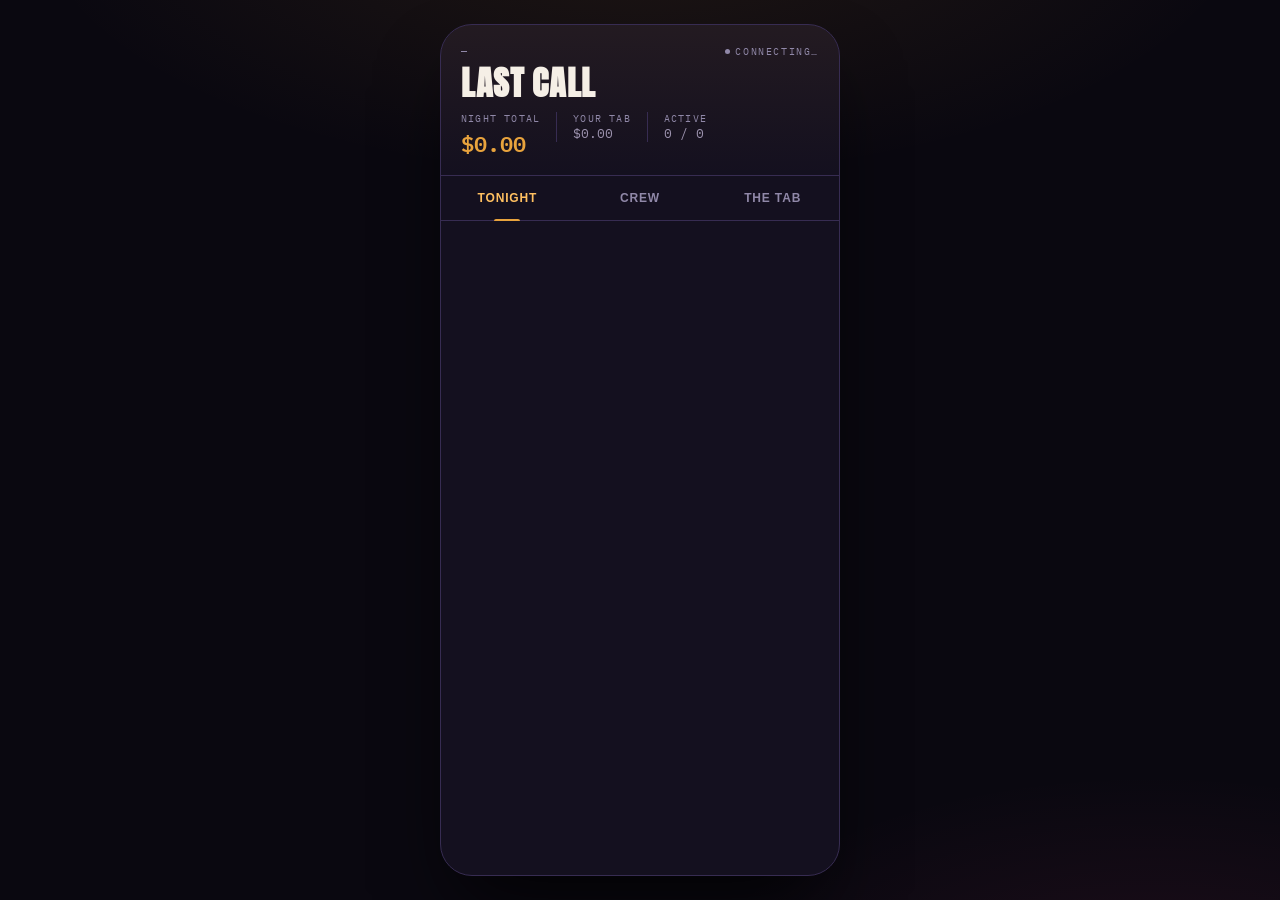
==== index.html @ 2efd569f "Split app into ES modules; add project docs; add compiled single-file build Modularize - Split last" ====
<!DOCTYPE html>
<html lang="en">
<head>
<meta charset="utf-8">
<meta name="viewport" content="width=device-width, initial-scale=1, maximum-scale=1, user-scalable=no">
<title>Last Call</title>
<link rel="preconnect" href="https://fonts.googleapis.com">
<link rel="preconnect" href="https://fonts.gstatic.com" crossorigin>
<link href="https://fonts.googleapis.com/css2?family=Anton&family=Archivo:wght@400;500;600;700&family=IBM+Plex+Mono:wght@400;500;600&family=Playfair+Display:wght@700;900&display=swap" rel="stylesheet">
<link rel="stylesheet" href="styles.css">

</head>
<body>
<div class="phone">
  <header>
    <div class="eyebrow">
      <span id="hdrTitle">—</span>
      <span class="live offline" id="liveTag"><span class="dot"></span>Connecting…</span>
    </div>
    <h1>Last Call</h1>
    <div class="totals">
      <div class="tot-block"><div class="tot-lbl">Night total</div><div class="tot-big" id="hdrTotal">$0.00</div></div>
      <div class="tot-block"><div class="tot-lbl">Your tab</div><div class="tot-sub" id="hdrYou">$0.00</div></div>
      <div class="tot-block"><div class="tot-lbl">Active</div><div class="tot-sub" id="hdrOut">0 / 0</div></div>
    </div>
  </header>

  <nav role="tablist">
    <button role="tab" aria-selected="true" data-tab="tonight">Tonight</button>
    <button role="tab" aria-selected="false" data-tab="crew">Crew</button>
    <button role="tab" aria-selected="false" data-tab="tab">The Tab</button>
  </nav>

  <main>
    <section class="pane on" id="pane-tonight"></section>
    <section class="pane" id="pane-crew"></section>
    <section class="pane" id="pane-tab"></section>
  </main>

  <div class="fab" id="fab" style="display:none">
    <button class="fab-main" id="btnRound">+ Add Round</button>
    <button class="fab-alt" id="btnStop"><span class="ico" aria-hidden="true">📍</span>Add Stop</button>
    <button class="fab-last" id="btnLastCallFab">Last Call</button>
  </div>

  <div class="toast" id="toast"></div>
  <div class="scrim" id="scrim"></div>

  <div class="sheet" id="sheet">
    <div class="sheet-handle">
      <div class="grab"></div>
      <h2 id="shTitle"></h2>
      <p class="hint" id="shHint"></p>
    </div>
    <button class="link" id="toggleKind" style="padding:0;margin-bottom:14px"></button>
    <div class="section-lbl">Paid by</div>
    <div class="who" id="payerRow"></div>
    <div class="amount-display" id="amtDisp"></div>
    <div class="tip-row" id="tipRow">
      <button class="chip on" data-tip="0">No tip</button>
      <button class="chip" data-tip="18">18%</button>
      <button class="chip" data-tip="20">20%</button>
      <button class="chip" data-tip="25">25%</button>
    </div>
    <div class="pad" id="pad"></div>
    <div class="section-lbl">Splitting between</div>
    <div class="who" id="splitRow"></div>
    <div class="auto-note" id="autoNote"></div>
    <div class="who-actions">
      <button class="link" id="selPresent">Who's here</button>
      <button class="link" id="selAll">Everyone</button>
      <button class="link" id="selNone">Clear</button>
      <button class="link" id="tglShares">Uneven shares</button>
    </div>
    <div class="shares" id="sharesPanel" style="display:none"></div>
    <button class="confirm" id="confirmBtn"></button>
    <button class="danger" id="voidBtn" style="display:none">Void this expense</button>
    <button class="cancel" id="cancelBtn">Cancel</button>
  </div>

  <div class="sheet" id="stopSheet" style="padding:20px 20px 24px">
    <div class="sheet-handle">
      <div class="grab"></div>
      <h2>We moved</h2>
      <p class="hint">Name it if you know it — you can rename later. Leave it blank and it'll just be "Stop N".</p>
    </div>
    <input id="stopName" placeholder="e.g. Marlowe's" maxlength="60"
      style="width:100%;background:var(--ink3);border:1px solid var(--line);border-radius:10px;
        padding:12px;color:var(--paper);font-family:'Archivo';font-size:16px;margin-bottom:14px">
    <button class="confirm" id="stopGo">Log the move</button>
    <button class="cancel" id="stopCancel">Cancel</button>
  </div>

  <div class="sheet" id="lastCallSheet" style="padding:20px 20px 22px">
    <div class="sheet-handle">
      <div class="grab"></div>
      <h2>Last Call?</h2>
      <p class="hint">This closes the night and prepares the final tab.</p>
    </div>
    <div class="lc-summary" id="lcSummary"></div>
    <button class="keep-btn" id="lcKeepBtn">Keep Night Open</button>
    <button class="end-btn" id="lcEndBtn">End Night</button>
  </div>

  <div class="overlay" id="overlay">
    <div class="big" id="ovTitle">Connecting</div>
    <div class="sub" id="ovSub">Signing you in…</div>
    <div id="ovBody"></div>
  </div>
</div>

<script type="module" src="js/app.js"></script>
</body>
</html>
---- styles.css ----
:root{
  --ink:#14101F; --ink2:#1D1730; --ink3:#2A2142; --line:#372C52;
  --amber:#E8A33D; --amber-hot:#FFC061; --magenta:#FF4D8D;
  --teal:#3DD9B0; --violet:#8B7BFF; --paper:#F5EFE6;
  /* Text hierarchy — 3 tiers. dim2 was #6E6484 (2.7–3.4:1, fails WCAG AA's
     4.5:1 for normal text at every size it's used). Raised to clear AA
     against every card background in use (ink/ink2/ink3), while staying
     visually distinct from --dim via size/case/tracking, not just lightness. */
  --dim:#9C92AE;   /* secondary — supporting text, instructions: 5.1–6.4:1 */
  --dim2:#9088A8;  /* muted metadata — times, small status: 4.5–5.6:1 (was 2.7–3.4:1) */
  /* Standardized radius scale — was 13 distinct values (2–32px) from
     iterative one-off edits. Existing components keep their exact radius
     where changing it would alter established shape (pills, the receipt's
     clip-path); this scale is for anything genuinely inconsistent. */
  --r-sm:8px; --r-md:12px; --r-lg:16px; --r-full:999px;
  --tap-min:44px; /* minimum height for primary tappable controls */
}
*{box-sizing:border-box;margin:0;padding:0;-webkit-tap-highlight-color:transparent}
html,body{height:100%}
body{background:#0A0810;font-family:'Archivo',system-ui,sans-serif;color:var(--paper);
  display:flex;align-items:center;justify-content:center;padding:24px 12px;
  background-image:radial-gradient(ellipse 80% 50% at 50% -10%, rgba(232,163,61,.10), transparent 60%),
                   radial-gradient(ellipse 60% 40% at 90% 110%, rgba(255,77,141,.08), transparent 60%)}
.phone{width:100%;max-width:400px;height:min(880px,calc(100vh - 48px));height:min(880px,calc(100dvh - 48px));background:var(--ink);
  border:1px solid var(--line);border-radius:32px;overflow:hidden;display:flex;flex-direction:column;
  position:relative;box-shadow:0 40px 80px -20px rgba(0,0,0,.8)}

header{padding:20px 20px 14px;border-bottom:1px solid var(--line);
  background:linear-gradient(180deg, rgba(232,163,61,.07), transparent);flex-shrink:0}
.eyebrow{font-family:'IBM Plex Mono',monospace;font-size:10px;letter-spacing:.16em;
  text-transform:uppercase;color:var(--dim2);display:flex;justify-content:space-between;align-items:center}
.live{color:var(--magenta);display:flex;align-items:center;gap:5px}
.live.closed{color:var(--dim2)}
.live.offline{color:var(--dim2)}
.dot{width:5px;height:5px;border-radius:50%;background:currentColor;animation:pulse 2.4s ease-in-out infinite}
.live.closed .dot{animation:none}
@keyframes pulse{0%,100%{opacity:1}50%{opacity:.5}}
h1{font-family:'Anton',sans-serif;font-size:34px;letter-spacing:.02em;line-height:1;margin:8px 0 12px;text-transform:uppercase}
.totals{display:flex;align-items:baseline}
.tot-block{padding:0 16px}
.tot-block:first-child{padding-left:0}
.tot-block+.tot-block{border-left:1px solid var(--line)}
.tot-big{font-family:'IBM Plex Mono',monospace;font-size:22px;font-weight:600;color:var(--amber);
  white-space:nowrap}
.tot-lbl{font-family:'IBM Plex Mono',monospace;font-size:10px;letter-spacing:.12em;text-transform:uppercase;color:var(--dim2)}
.tot-sub{font-family:'IBM Plex Mono',monospace;font-size:13px;color:var(--dim);white-space:nowrap}

nav{display:flex;border-bottom:1px solid var(--line);flex-shrink:0;background:var(--ink)}
nav button{flex:1;position:relative;background:none;border:none;cursor:pointer;
  min-height:var(--tap-min);padding:0 4px;display:flex;align-items:center;justify-content:center;
  font-size:12px;font-weight:600;letter-spacing:.07em;text-transform:uppercase;
  color:var(--dim2);transition:color .18s}
nav button::after{content:'';position:absolute;left:50%;bottom:-1px;transform:translateX(-50%);
  width:26px;height:2px;border-radius:2px 2px 0 0;background:transparent;transition:background .18s}
nav button[aria-selected="true"]{color:var(--amber-hot)}
nav button[aria-selected="true"]::after{background:var(--amber)}

main{flex:1;overflow-y:auto;overscroll-behavior:contain}
main::-webkit-scrollbar{width:0}
.pane{display:none;padding:18px 20px 120px}
.pane.on{display:block}

.stop{margin-bottom:26px}
.stop-head{display:flex;align-items:center;gap:10px;margin-bottom:12px}
.stop-idx{font-family:'IBM Plex Mono',monospace;font-size:10px;color:var(--ink);background:var(--amber);
  width:20px;height:20px;border-radius:50%;display:grid;place-items:center;font-weight:600;flex-shrink:0}
.stop-name{flex:1;font-family:'Anton',sans-serif;font-size:17px;letter-spacing:.02em;text-transform:uppercase;min-width:0;overflow:hidden;text-overflow:ellipsis;white-space:nowrap}
.stop-time{font-family:'IBM Plex Mono',monospace;font-size:10px;color:var(--dim2);margin-left:auto;white-space:nowrap;flex-shrink:0}

.exp{background:var(--ink2);border:1px solid var(--ink3);border-radius:var(--r-md);padding:12px 13px;
  margin-bottom:8px;display:flex;gap:10px;align-items:center;
  animation:slidein .3s ease both;transition:border-color .15s}
/* Only tappable (and only looks tappable) when there's actually somewhere
   to go — openEdit() itself refuses once the night is closed, so the
   affordance here mirrors that instead of promising an edit that won't
   happen. data-edit is the single source of truth for both. */
.exp[data-edit]{cursor:pointer}
.exp[data-edit]:hover{border-color:var(--line)}
@keyframes slidein{from{opacity:0;transform:translateY(-6px)}to{opacity:1;transform:none}}
.av{width:32px;height:32px;border-radius:50%;display:grid;place-items:center;flex-shrink:0;
  font-family:'IBM Plex Mono',monospace;font-size:10px;font-weight:600;color:var(--ink)}
.exp-mid{flex:1;min-width:0}
.exp-head{display:flex;align-items:center;gap:6px}
.exp-note{font-size:13px;font-weight:700;letter-spacing:.03em;text-transform:uppercase;line-height:1.3}
.exp-flagtag{font-family:'IBM Plex Mono',monospace;font-size:8.5px;font-weight:700;letter-spacing:.07em;
  text-transform:uppercase;color:var(--magenta);border:1px solid rgba(255,77,141,.4);
  border-radius:4px;padding:1px 5px;flex-shrink:0}
/* Tier 2 — who paid + plain-English participant count. "N-way"/"shares"
   jargon moved out of the primary line entirely (see exp-sub for the
   uneven-split qualifier, kept minimal). */
.exp-meta{font-size:12px;color:var(--dim);margin-top:3px;line-height:1.3}
/* Tier 3 — secondary metadata: time, stop, tip. Smallest, dimmest. */
.exp-sub{font-family:'IBM Plex Mono',monospace;font-size:10px;color:var(--dim2);margin-top:2px;
  white-space:nowrap;overflow:hidden;text-overflow:ellipsis}
.exp-amt-col{flex-shrink:0;text-align:right}
.exp-amt{font-family:'IBM Plex Mono',monospace;font-size:19px;font-weight:700;color:var(--paper);
  white-space:nowrap}
.exp-chev{color:var(--dim2);font-size:16px;flex-shrink:0}

.flag{background:none;border:none;cursor:pointer;color:var(--dim2);padding:3px 2px;
  display:flex;flex-direction:column;align-items:center;gap:2px;flex-shrink:0;min-width:30px}
.flag-ico{font-size:13px;line-height:1}
.flag-lbl{font-family:'IBM Plex Mono',monospace;font-size:7.5px;font-weight:600;letter-spacing:.04em;text-transform:uppercase}
.flag:hover,.flag.on{color:var(--magenta)}
.exp.disputed{border-color:rgba(255,77,141,.45);background:rgba(255,77,141,.06)}

.empty-tonight{text-align:center;padding:56px 22px 36px}
.empty-tonight .empty-title{font-family:'Anton',sans-serif;font-size:19px;letter-spacing:.03em;
  text-transform:uppercase;color:var(--paper)}
.empty-tonight .empty-sub{font-size:13px;color:var(--dim);line-height:1.6;margin:9px auto 20px;max-width:230px}
.empty-tonight .empty-cta{border:none;border-radius:var(--r-lg);padding:14px 22px;min-height:var(--tap-min);
  cursor:pointer;background:var(--amber);color:var(--ink);font-family:'Anton',sans-serif;
  font-size:14px;letter-spacing:.05em;text-transform:uppercase}

.tapline{display:flex;align-items:center;gap:8px;padding:7px 0 15px;
  font-family:'IBM Plex Mono',monospace;font-size:10px;color:var(--dim2)}
.tapline .bar{flex:1;height:1px;background:var(--line)}
.tapline.out{color:var(--magenta)} .tapline.in{color:var(--teal)}

.lastcall{width:100%;margin-top:8px;border:none;border-radius:14px;padding:13px;cursor:pointer;
  background:linear-gradient(135deg,var(--magenta),#D6336C);color:#fff;font-family:'Anton',sans-serif;
  font-size:15px;letter-spacing:.07em;text-transform:uppercase;
  box-shadow:0 8px 22px -8px rgba(255,77,141,.5);transition:transform .12s}
.lastcall:active{transform:scale(.98)}
.lastcall:disabled{background:var(--ink3);color:var(--dim2);box-shadow:none;cursor:not-allowed}
.lastcall small{display:block;font-family:'IBM Plex Mono',monospace;font-size:9.5px;
  letter-spacing:.1em;opacity:.85;margin-top:5px;font-weight:400}

.prow{padding:14px 0;border-bottom:1px solid var(--ink3)}
.prow:last-child{border:none}
.ptop{display:flex;align-items:center;gap:12px}
.pname{flex:1;font-size:14px;font-weight:600}
.ptag{font-size:10px;font-weight:600;letter-spacing:.04em;text-transform:uppercase;
  border-radius:var(--r-sm);padding:2px 6px;margin-left:6px}
.tag-dry{color:var(--teal);border:1px solid rgba(61,217,176,.4)}
.tag-gone{color:var(--magenta);border:1px solid rgba(255,77,141,.4)}
.tag-host{color:var(--amber);border:1px solid rgba(232,163,61,.4)}
.pspend{font-family:'IBM Plex Mono',monospace;font-size:14px;font-weight:600;text-align:right}
.pnet{font-family:'IBM Plex Mono',monospace;font-size:10px;text-align:right;margin-top:2px}
.pos{color:var(--teal)}.neg{color:var(--magenta)}
.track{height:6px;background:var(--ink3);border-radius:3px;margin:11px 0 8px;position:relative;overflow:hidden}
.track .span{position:absolute;top:0;bottom:0;border-radius:3px;opacity:.85}
.pmeta{display:flex;justify-content:space-between;font-family:'IBM Plex Mono',monospace;font-size:9.5px;color:var(--dim2)}
.pbtns{display:flex;gap:6px;margin-top:9px}
.mini-btn{background:none;border:1px solid var(--line);color:var(--dim2);border-radius:var(--r-sm);
  font-size:11px;font-weight:600;letter-spacing:.02em;padding:7px 10px;
  cursor:pointer;transition:.15s;text-transform:uppercase}
.mini-btn.on{border-color:var(--teal);color:var(--teal);background:rgba(61,217,176,.1)}
.mini-btn.warn.on{border-color:var(--magenta);color:var(--magenta);background:rgba(255,77,141,.1)}

.section-lbl{font-family:'IBM Plex Mono',monospace;font-size:10px;letter-spacing:.16em;
  text-transform:uppercase;color:var(--dim2);margin:6px 0 6px}
.note-box{background:var(--ink2);border:1px solid var(--ink3);border-radius:var(--r-md);padding:13px;
  font-size:11.5px;line-height:1.55;color:var(--dim);margin-bottom:16px}
.code-chip{font-family:'IBM Plex Mono',monospace;background:var(--ink3);border:1px solid var(--line);
  border-radius:6px;padding:3px 8px;color:var(--amber-hot);letter-spacing:.14em;font-size:12px}

.receipt{background:var(--paper);color:#1A1520;font-family:'IBM Plex Mono',monospace;font-size:11.5px;
  line-height:1.65;padding:22px 20px 26px;position:relative;filter:drop-shadow(0 14px 26px rgba(0,0,0,.5));
  animation:print .7s cubic-bezier(.2,.8,.2,1) both;
  clip-path:polygon(0 8px,4% 0,8% 8px,12% 0,16% 8px,20% 0,24% 8px,28% 0,32% 8px,36% 0,40% 8px,44% 0,48% 8px,52% 0,56% 8px,60% 0,64% 8px,68% 0,72% 8px,76% 0,80% 8px,84% 0,88% 8px,92% 0,96% 8px,100% 0,100% calc(100% - 8px),96% 100%,92% calc(100% - 8px),88% 100%,84% calc(100% - 8px),80% 100%,76% calc(100% - 8px),72% 100%,68% calc(100% - 8px),64% 100%,60% calc(100% - 8px),56% 100%,52% calc(100% - 8px),48% 100%,44% calc(100% - 8px),40% 100%,36% calc(100% - 8px),32% 100%,28% calc(100% - 8px),24% 100%,20% calc(100% - 8px),16% 100%,12% calc(100% - 8px),8% 100%,4% calc(100% - 8px),0 100%)}
@keyframes print{from{opacity:0;transform:translateY(-24px) scaleY(.9);transform-origin:top}to{opacity:1;transform:none}}
.r-center{text-align:center}
.r-title{font-family:'Anton',sans-serif;font-size:22px;letter-spacing:.06em;margin:4px 0 2px}
.r-rule{border-top:1px dashed #1A1520;opacity:.45;margin:10px 0}
.r-line{display:flex;justify-content:space-between;gap:10px}
.r-muted{opacity:.6}
.r-pay{display:flex;justify-content:space-between;gap:8px;padding:7px 0;
  border-bottom:1px dotted rgba(26,21,32,.3);animation:stamp .4s ease both}
@keyframes stamp{from{opacity:0;transform:translateX(-8px)}to{opacity:1;transform:none}}
.r-big{font-family:'Anton',sans-serif;font-size:15px;letter-spacing:.03em}
.r-stat{display:flex;justify-content:space-between;font-size:10.5px;opacity:.75}
.r-dust{font-size:10.5px;opacity:.7;font-style:italic;padding:6px 0 2px}
.venmo{width:100%;margin-top:9px;background:#1A1520;color:var(--paper);border:none;
  border-radius:var(--r-sm);padding:9px;min-height:var(--tap-min);display:flex;align-items:center;justify-content:center;
  cursor:pointer;font-size:13px;font-weight:600;letter-spacing:.02em;text-align:center;text-decoration:none}
.settled{opacity:.4}
.preview-tag{background:rgba(232,163,61,.14);border:1px solid rgba(232,163,61,.45);color:var(--amber-hot);
  border-radius:var(--r-sm);padding:9px 11px;margin-bottom:14px;
  font-size:12px;font-weight:600;line-height:1.5}

.fab{position:absolute;left:16px;right:16px;bottom:calc(16px + env(safe-area-inset-bottom));
  z-index:20;display:flex;gap:8px;align-items:stretch}
.fab button{border:none;cursor:pointer;border-radius:var(--r-lg);min-height:56px;padding:6px 8px;
  display:flex;align-items:center;justify-content:center;gap:6px;
  font-family:'Anton',sans-serif;letter-spacing:.04em;text-transform:uppercase;line-height:1.15;
  transition:transform .12s,opacity .12s}
.fab button:active{transform:scale(.97)}
.fab button:disabled{cursor:not-allowed}
/* Primary — largest, easiest reach, most visual weight */
.fab-main{flex:1.6;font-size:15px;background:var(--amber);color:var(--ink);
  box-shadow:0 8px 24px -6px rgba(232,163,61,.5)}
/* Secondary — labeled, not icon-only; quieter neutral fill */
.fab-alt{flex:1;font-size:12px;background:var(--ink2);color:var(--paper);border:1px solid var(--line)}
.fab-alt .ico{font-size:14px;line-height:1}
/* Destructive/final — distinct (magenta = the app's existing warning color)
   but outlined rather than solid-filled, so it reads as deliberate and
   final without out-competing the solid-fill primary action for attention. */
.fab-last{flex:1;font-size:12px;background:transparent;color:var(--magenta);
  border:1.5px solid var(--magenta)}
.fab-last:disabled{border-color:var(--ink3);color:var(--dim2)}

.scrim{position:absolute;inset:0;background:rgba(6,4,12,.75);backdrop-filter:blur(3px);z-index:30;display:none}
.scrim.on{display:block;animation:fade .2s both}
@keyframes fade{from{opacity:0}to{opacity:1}}
.sheet{position:absolute;left:0;right:0;bottom:0;z-index:40;background:var(--ink2);
  border-top:1px solid var(--line);border-radius:22px 22px 0 0;padding:18px 20px 22px;
  transform:translateY(102%);transition:transform .3s cubic-bezier(.2,.8,.2,1);max-height:90%;overflow-y:auto}
.sheet.on{transform:none}
.grab{width:36px;height:4px;background:var(--line);border-radius:2px;margin:0 auto 16px}
.sheet-handle{touch-action:none;margin:-4px -4px 4px;padding:4px 4px 10px;cursor:grab}
.sheet h2{font-family:'Anton',sans-serif;font-size:18px;letter-spacing:.03em;text-transform:uppercase;margin-bottom:3px}
.sheet .hint{font-size:11px;color:var(--dim2);margin-bottom:16px;line-height:1.5}

.amount-display{font-family:'IBM Plex Mono',monospace;font-size:36px;font-weight:600;
  text-align:center;color:var(--amber);padding:6px 0 4px}
.tip-row{display:flex;gap:6px;justify-content:center;margin-bottom:14px;flex-wrap:wrap}
.chip{background:var(--ink3);border:1px solid transparent;color:var(--dim);cursor:pointer;
  border-radius:var(--r-full);padding:8px 13px;font-size:12px;font-weight:600;transition:.15s}
.chip.on{background:rgba(232,163,61,.16);border-color:var(--amber);color:var(--amber-hot)}
.pad{display:grid;grid-template-columns:repeat(3,1fr);gap:8px;margin-bottom:16px}
.pad button{background:var(--ink3);border:none;color:var(--paper);border-radius:var(--r-md);padding:16px 0;
  font-family:'IBM Plex Mono',monospace;font-size:23px;cursor:pointer}
.pad button:active{background:var(--line)}

.who{display:flex;flex-wrap:wrap;gap:7px;margin-bottom:6px}
.who button{border:1px solid var(--line);background:var(--ink3);color:var(--dim2);cursor:pointer;
  border-radius:20px;padding:7px 12px 7px 8px;display:flex;align-items:center;gap:7px;
  font-size:12px;font-weight:600;transition:.15s}
.who button.on{background:rgba(245,239,230,.09);color:var(--paper)}
.who button.away{opacity:.35;border-style:dashed}
.who .mini{width:20px;height:20px;border-radius:50%;display:grid;place-items:center;
  font-family:'IBM Plex Mono',monospace;font-size:8px;font-weight:600;color:var(--ink);opacity:.35}
.who button.on .mini{opacity:1}
.who-actions{display:flex;gap:10px;margin-bottom:8px;flex-wrap:wrap}
.link{background:none;border:none;color:var(--amber);cursor:pointer;
  font-size:13px;font-weight:600;letter-spacing:.01em;padding:4px 0}
.auto-note{font-size:12px;color:var(--dim2);line-height:1.5;margin-bottom:14px}

.shares{background:var(--ink);border:1px solid var(--ink3);border-radius:var(--r-md);padding:13px;margin-bottom:14px}
.shrow{display:flex;align-items:center;gap:10px;padding:6px 0}
.shrow .nm{flex:1;font-size:12px;font-weight:600}
.stepper{display:flex;align-items:center;gap:8px}
.stepper button{width:26px;height:26px;border-radius:7px;border:1px solid var(--line);background:var(--ink3);
  color:var(--paper);cursor:pointer;font-size:14px;line-height:1}
.stepper span{font-family:'IBM Plex Mono',monospace;font-size:12px;width:30px;text-align:center;color:var(--amber)}
.shrow .amt{font-family:'IBM Plex Mono',monospace;font-size:11px;color:var(--dim2);width:52px;text-align:right}

.confirm{width:100%;border:none;border-radius:var(--r-lg);padding:16px;min-height:var(--tap-min);cursor:pointer;background:var(--amber);
  color:var(--ink);font-family:'Anton',sans-serif;font-size:16px;letter-spacing:.06em;text-transform:uppercase}
.confirm:disabled{background:var(--ink3);color:var(--dim2);cursor:not-allowed}
.danger{width:100%;background:none;border:1px solid rgba(255,77,141,.4);color:var(--magenta);
  border-radius:var(--r-md);padding:12px;min-height:var(--tap-min);cursor:pointer;margin-top:9px;
  font-size:13px;font-weight:600}
.cancel{width:100%;background:none;border:none;color:var(--dim2);cursor:pointer;padding:12px;min-height:var(--tap-min);
  font-size:13px;font-weight:600}

/* Last Call confirmation sheet */
.lc-summary{background:var(--ink);border:1px solid var(--ink3);border-radius:var(--r-md);
  padding:4px 14px;margin-bottom:16px}
.lc-row{display:flex;justify-content:space-between;gap:10px;padding:10px 0;font-size:12.5px;
  color:var(--dim);border-bottom:1px solid var(--ink3)}
.lc-row:last-child{border-bottom:none}
.lc-row b{color:var(--paper);font-family:'IBM Plex Mono',monospace;font-weight:600;font-size:13px}
.keep-btn{width:100%;background:none;border:1px solid var(--line);color:var(--paper);
  border-radius:var(--r-lg);padding:14px;min-height:var(--tap-min);cursor:pointer;
  font-family:'Anton',sans-serif;font-size:14px;letter-spacing:.05em;text-transform:uppercase}
.end-btn{width:100%;border:none;border-radius:var(--r-lg);padding:15px;min-height:var(--tap-min);
  cursor:pointer;margin-top:9px;background:linear-gradient(135deg,var(--magenta),#D6336C);color:#fff;
  font-family:'Anton',sans-serif;font-size:14px;letter-spacing:.05em;text-transform:uppercase;
  box-shadow:0 8px 22px -8px rgba(255,77,141,.45)}

.toast{position:absolute;left:20px;right:20px;bottom:calc(96px + env(safe-area-inset-bottom));z-index:70;background:var(--teal);color:var(--ink);
  border-radius:11px;padding:11px 14px;font-size:12px;font-weight:600;opacity:0;transform:translateY(10px);
  display:flex;align-items:center;justify-content:space-between;gap:12px;
  transition:.25s;pointer-events:none}
.toast.on{opacity:1;transform:none}
.toast.err{background:var(--magenta);color:#fff}
.toast.actionable{pointer-events:auto}
.toast-action{background:rgba(0,0,0,.16);border:none;color:inherit;border-radius:7px;
  padding:6px 10px;min-height:32px;font-size:11px;font-weight:700;letter-spacing:.03em;
  text-transform:uppercase;cursor:pointer;flex-shrink:0}

.overlay{position:absolute;inset:0;z-index:60;background:var(--ink);display:none;
  flex-direction:column;align-items:center;justify-content:center;gap:10px;padding:24px;text-align:center;
  overflow-y:auto} /* was clipped by .phone's overflow:hidden once content+keyboard exceeded the viewport */
.overlay.on{display:flex;animation:fade .25s both}
.overlay .big{font-family:'Anton',sans-serif;font-size:26px;letter-spacing:.06em;text-transform:uppercase;color:var(--amber)}
.overlay .sub{font-size:14px;line-height:1.55;color:var(--dim);max-width:280px}
.overlay code{background:var(--ink2);border:1px solid var(--line);border-radius:6px;padding:2px 6px;
  color:var(--amber-hot);font-size:10.5px}
.field-label{width:100%;max-width:260px;text-align:left;font-size:12px;font-weight:600;color:var(--dim);
  margin:8px 0 -6px 2px}
.overlay input{width:100%;max-width:260px;background:var(--ink2);border:1px solid var(--line);
  border-radius:var(--r-md);padding:13px;color:var(--paper);min-height:var(--tap-min);
  font-size:16px;transition:border-color .15s}
.overlay input.code-field{font-family:'IBM Plex Mono',monospace;text-align:center;letter-spacing:.3em;font-weight:600}
.overlay input::placeholder{color:var(--dim2)}
.overlay input:focus{outline:none;border-color:var(--amber)}
.overlay input.input-error{border-color:var(--magenta)}
.field-error{width:100%;max-width:260px;text-align:left;font-size:12px;color:var(--magenta);margin:-4px 0 0 2px}
.overlay button{background:var(--amber);color:var(--ink);border:none;border-radius:var(--r-md);
  width:100%;max-width:260px;padding:14px 26px;min-height:var(--tap-min);
  cursor:pointer;font-family:'Anton',sans-serif;font-size:15px;letter-spacing:.06em;text-transform:uppercase;
  transition:opacity .15s}
.overlay button.secondary{background:none;border:1px solid var(--line);color:var(--paper)}
.overlay button.copied{background:var(--teal);color:var(--ink)}
.overlay button:disabled{opacity:.55;cursor:not-allowed}
.overlay .divider{width:100%;max-width:260px;display:flex;align-items:center;gap:10px;margin:2px 0;
  font-size:11px;color:var(--dim2);letter-spacing:.04em}
.overlay .divider .bar{flex:1;height:1px;background:var(--line)}
.code-display{font-family:'IBM Plex Mono',monospace;font-size:26px;font-weight:600;letter-spacing:.12em;
  background:var(--ink3);border:1px solid var(--line);border-radius:var(--r-md);padding:14px 22px;color:var(--amber-hot)}

/* Brand block — logo mark + wordmark + tagline. Lives only on the
   join/start landing overlay (the one true "hero" moment); every other
   screen keeps the plain Anton .big title so the mark doesn't get diluted
   by repetition. Explicit text-transform:none on .brand-tag because it
   sits inside .overlay .big, which sets uppercase for the plain-title case. */
.brand{display:flex;align-items:center;gap:14px;margin-bottom:2px}
.lc-mark{width:50px;height:50px;flex-shrink:0}
.brand-word{font-family:'Playfair Display',serif;font-weight:900;font-size:28px;
  letter-spacing:.01em;color:var(--paper);line-height:1;text-transform:uppercase}
.brand-tag{font-family:'Archivo',sans-serif;font-size:12px;font-weight:500;color:var(--dim);
  text-transform:none;letter-spacing:.01em;margin-top:5px}

.qr-wrap{background:var(--paper);border-radius:var(--r-md);padding:12px;
  display:inline-flex;align-self:center}
.qr-wrap canvas{display:block;width:150px;height:150px}

@media (prefers-reduced-motion:reduce){*{animation:none !important;transition:none !important}}
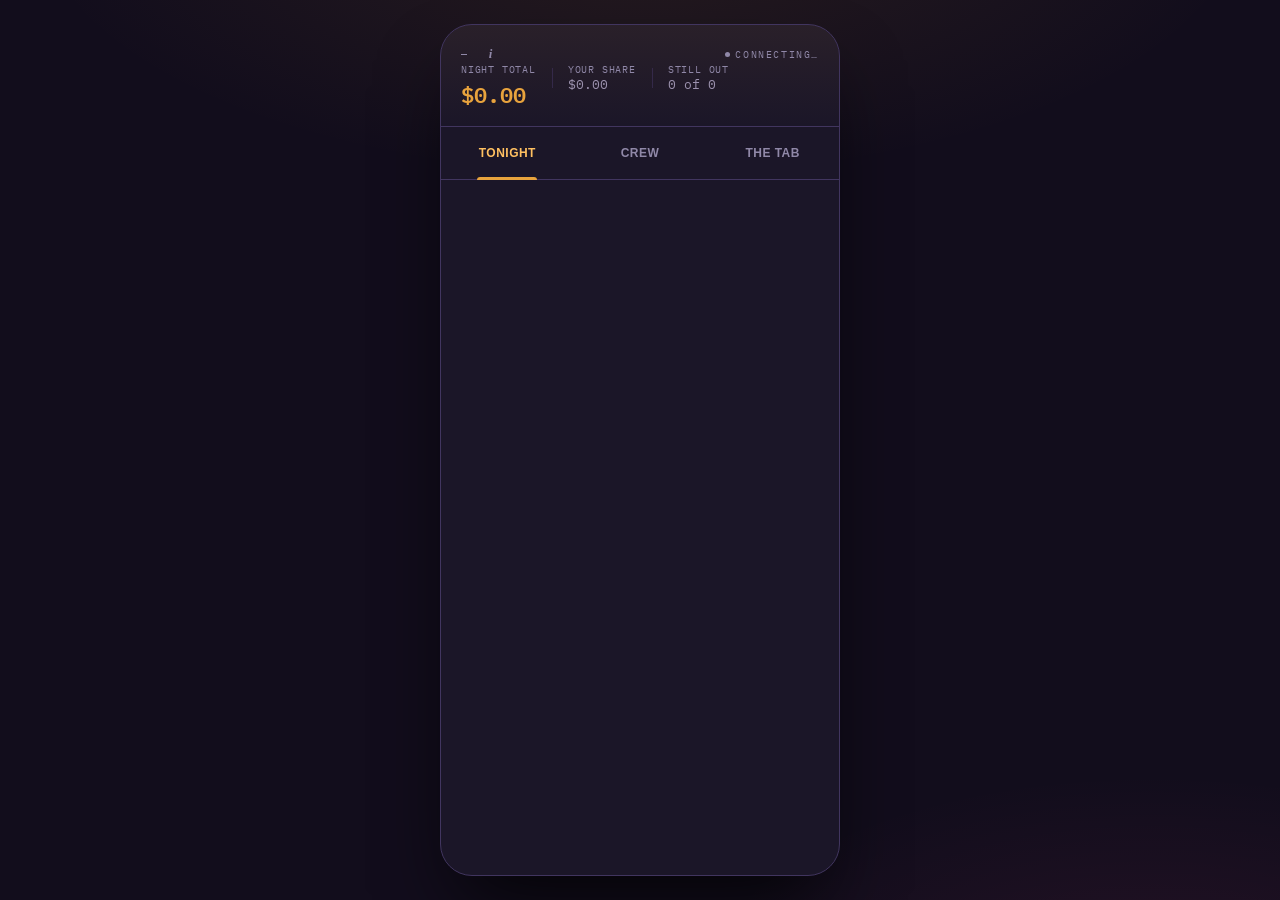
==== commit 50175e9a: "Mobile QA pass, real branding, header redesign, receipts, and stop naming This covers everything sin" ====
--- a/index.html
+++ b/index.html
@@ -2,7 +2,15 @@
 <html lang="en">
 <head>
 <meta charset="utf-8">
-<meta name="viewport" content="width=device-width, initial-scale=1, maximum-scale=1, user-scalable=no">
+<meta name="viewport" content="width=device-width, initial-scale=1">
+<meta name="theme-color" content="#120D1C">
+<meta name="apple-mobile-web-app-capable" content="yes">
+<meta name="apple-mobile-web-app-status-bar-style" content="black-translucent">
+<link rel="manifest" href="manifest.json">
+<link rel="icon" type="image/svg+xml" href="icons/icon.svg">
+<link rel="icon" type="image/png" sizes="32x32" href="icons/icon-32.png">
+<link rel="icon" type="image/png" sizes="16x16" href="icons/icon-16.png">
+<link rel="apple-touch-icon" sizes="180x180" href="icons/icon-180.png">
 <title>Last Call</title>
 <link rel="preconnect" href="https://fonts.googleapis.com">
 <link rel="preconnect" href="https://fonts.gstatic.com" crossorigin>
@@ -14,27 +22,37 @@
 <div class="phone">
   <header>
     <div class="eyebrow">
-      <span id="hdrTitle">—</span>
+      <span class="eyebrow-left">
+        <span id="hdrTitle">—</span>
+        <button class="info-btn" id="btnInfo" aria-label="How this app works" title="How this app works">i</button>
+      </span>
       <span class="live offline" id="liveTag"><span class="dot"></span>Connecting…</span>
     </div>
-    <h1>Last Call</h1>
+    <div id="hdrBrand"></div>
+    <div class="hdr-context" id="hdrContext" style="display:none"></div>
     <div class="totals">
       <div class="tot-block"><div class="tot-lbl">Night total</div><div class="tot-big" id="hdrTotal">$0.00</div></div>
-      <div class="tot-block"><div class="tot-lbl">Your tab</div><div class="tot-sub" id="hdrYou">$0.00</div></div>
-      <div class="tot-block"><div class="tot-lbl">Active</div><div class="tot-sub" id="hdrOut">0 / 0</div></div>
+      <div class="tot-block"><div class="tot-lbl">Your share</div><div class="tot-sub" id="hdrYou">$0.00</div></div>
+      <div class="tot-block"><div class="tot-lbl">Still out</div><div class="tot-sub" id="hdrOut">0 of 0</div></div>
     </div>
   </header>
 
   <nav role="tablist">
-    <button role="tab" aria-selected="true" data-tab="tonight">Tonight</button>
-    <button role="tab" aria-selected="false" data-tab="crew">Crew</button>
-    <button role="tab" aria-selected="false" data-tab="tab">The Tab</button>
+    <button role="tab" id="tab-tonight" aria-selected="true" aria-controls="pane-tonight" data-tab="tonight">Tonight</button>
+    <button role="tab" id="tab-crew" aria-selected="false" aria-controls="pane-crew" data-tab="crew">Crew</button>
+    <button role="tab" id="tab-tab" aria-selected="false" aria-controls="pane-tab" data-tab="tab">The Tab</button>
   </nav>
 
   <main>
-    <section class="pane on" id="pane-tonight"></section>
-    <section class="pane" id="pane-crew"></section>
-    <section class="pane" id="pane-tab"></section>
+    <div class="hdr-compact" id="hdrCompact" aria-hidden="true">
+      <span class="hdr-compact-mark" id="hdrCompactMark"></span>
+      <span class="hdr-compact-word">Last Call</span>
+      <span class="hdr-compact-total" id="hdrCompactTotal">$0.00</span>
+      <span class="hdr-compact-live" id="hdrCompactLive"><span class="dot"></span>Live</span>
+    </div>
+    <section class="pane on" id="pane-tonight" role="tabpanel" aria-labelledby="tab-tonight"></section>
+    <section class="pane" id="pane-crew" role="tabpanel" aria-labelledby="tab-crew"></section>
+    <section class="pane" id="pane-tab" role="tabpanel" aria-labelledby="tab-tab"></section>
   </main>
 
   <div class="fab" id="fab" style="display:none">
@@ -43,7 +61,7 @@
     <button class="fab-last" id="btnLastCallFab">Last Call</button>
   </div>
 
-  <div class="toast" id="toast"></div>
+  <div class="toast" id="toast" role="status" aria-live="polite" aria-atomic="true"></div>
   <div class="scrim" id="scrim"></div>
 
   <div class="sheet" id="sheet">
@@ -55,14 +73,21 @@
     <button class="link" id="toggleKind" style="padding:0;margin-bottom:14px"></button>
     <div class="section-lbl">Paid by</div>
     <div class="who" id="payerRow"></div>
-    <div class="amount-display" id="amtDisp"></div>
-    <div class="tip-row" id="tipRow">
+    <div class="amount-display" id="amtDisp" aria-live="polite"></div>
+    <button class="link tip-toggle" id="tipToggle" style="padding:0"></button>
+    <div class="tip-row" id="tipRow" style="display:none">
       <button class="chip on" data-tip="0">No tip</button>
       <button class="chip" data-tip="18">18%</button>
       <button class="chip" data-tip="20">20%</button>
       <button class="chip" data-tip="25">25%</button>
     </div>
     <div class="pad" id="pad"></div>
+    <label class="field-label" for="expDesc" style="max-width:none;margin:0 0 6px">Note (optional)</label>
+    <input id="expDesc" class="desc-field" placeholder="e.g. Margaritas at Marlowe's" maxlength="80">
+    <input type="file" id="receiptFile" accept="image/*" capture="environment" style="display:none">
+    <button class="receipt-attach-btn" id="receiptAttachBtn" type="button">
+      <span class="ico" aria-hidden="true">📷</span><span id="receiptAttachLabel">Attach Receipt</span>
+    </button>
     <div class="section-lbl">Splitting between</div>
     <div class="who" id="splitRow"></div>
     <div class="auto-note" id="autoNote"></div>
@@ -84,7 +109,7 @@
       <h2>We moved</h2>
       <p class="hint">Name it if you know it — you can rename later. Leave it blank and it'll just be "Stop N".</p>
     </div>
-    <input id="stopName" placeholder="e.g. Marlowe's" maxlength="60"
+    <input id="stopName" aria-label="Stop name" placeholder="e.g. Marlowe's" maxlength="60"
       style="width:100%;background:var(--ink3);border:1px solid var(--line);border-radius:10px;
         padding:12px;color:var(--paper);font-family:'Archivo';font-size:16px;margin-bottom:14px">
     <button class="confirm" id="stopGo">Log the move</button>
--- a/styles.css
+++ b/styles.css
@@ -1,5 +1,5 @@
 :root{
-  --ink:#14101F; --ink2:#1D1730; --ink3:#2A2142; --line:#372C52;
+  --ink:#1B1628; --ink2:#241D38; --ink3:#2A2142; --line:#41355F;
   --amber:#E8A33D; --amber-hot:#FFC061; --magenta:#FF4D8D;
   --teal:#3DD9B0; --violet:#8B7BFF; --paper:#F5EFE6;
   /* Text hierarchy — 3 tiers. dim2 was #6E6484 (2.7–3.4:1, fails WCAG AA's
@@ -15,9 +15,9 @@
   --r-sm:8px; --r-md:12px; --r-lg:16px; --r-full:999px;
   --tap-min:44px; /* minimum height for primary tappable controls */
 }
-*{box-sizing:border-box;margin:0;padding:0;-webkit-tap-highlight-color:transparent}
+*{box-sizing:border-box;margin:0;padding:0;-webkit-tap-highlight-color:transparent;touch-action:manipulation}
 html,body{height:100%}
-body{background:#0A0810;font-family:'Archivo',system-ui,sans-serif;color:var(--paper);
+body{background:#120D1C;font-family:'Archivo',system-ui,sans-serif;color:var(--paper);
   display:flex;align-items:center;justify-content:center;padding:24px 12px;
   background-image:radial-gradient(ellipse 80% 50% at 50% -10%, rgba(232,163,61,.10), transparent 60%),
                    radial-gradient(ellipse 60% 40% at 90% 110%, rgba(255,77,141,.08), transparent 60%)}
@@ -25,37 +25,101 @@
   border:1px solid var(--line);border-radius:32px;overflow:hidden;display:flex;flex-direction:column;
   position:relative;box-shadow:0 40px 80px -20px rgba(0,0,0,.8)}
 
+/* On an actual phone, the floating rounded card was wasting real screen
+   space — dark padding and a visible border around the edges that a real
+   installed app (or even just Safari) doesn't need. The card mockup now
+   only shows on wider viewports (desktop preview); real phone widths get
+   the full screen. safe-area-inset-top is handled here specifically
+   because the card treatment never touched the real screen edge before,
+   so it never needed to account for a notch/Dynamic Island — going
+   edge-to-edge means the header now can. */
+@media (max-width:480px){
+  body{padding:0}
+  .phone{max-width:100%;height:100dvh;border-radius:0;border:none;box-shadow:none}
+  header{padding-top:calc(20px + env(safe-area-inset-top))}
+}
+
 header{padding:20px 20px 14px;border-bottom:1px solid var(--line);
   background:linear-gradient(180deg, rgba(232,163,61,.07), transparent);flex-shrink:0}
 .eyebrow{font-family:'IBM Plex Mono',monospace;font-size:10px;letter-spacing:.16em;
   text-transform:uppercase;color:var(--dim2);display:flex;justify-content:space-between;align-items:center}
-.live{color:var(--magenta);display:flex;align-items:center;gap:5px}
+.eyebrow-left{display:flex;align-items:center;gap:8px;min-width:0}
+.eyebrow-left #hdrTitle{overflow:hidden;text-overflow:ellipsis;white-space:nowrap}
+.info-btn{flex-shrink:0;width:44px;height:44px;margin:-13px -13px -13px -8px;padding:0;
+  border-radius:50%;border:none;background:none;color:var(--dim2);
+  font-family:'Georgia',serif;font-style:italic;font-size:13px;font-weight:700;
+  cursor:pointer;display:flex;align-items:center;justify-content:center;
+  text-transform:none;letter-spacing:0;transition:color .15s}
+.info-btn:hover{color:var(--amber-hot)}
+.info-btn:focus-visible{outline:2px solid var(--amber-hot);outline-offset:1px}
+.info-btn:active{color:var(--amber)}
+.live{color:var(--magenta);display:flex;align-items:center;gap:5px;flex-shrink:0}
 .live.closed{color:var(--dim2)}
 .live.offline{color:var(--dim2)}
 .dot{width:5px;height:5px;border-radius:50%;background:currentColor;animation:pulse 2.4s ease-in-out infinite}
 .live.closed .dot{animation:none}
 @keyframes pulse{0%,100%{opacity:1}50%{opacity:.5}}
-h1{font-family:'Anton',sans-serif;font-size:34px;letter-spacing:.02em;line-height:1;margin:8px 0 12px;text-transform:uppercase}
+/* Persistent header brand — real logo mark + wordmark, no tagline (that
+   stays exclusive to the landing overlay and the info guide, so it isn't
+   diluted by appearing on every screen). Sized down from the landing
+   version via .lc-mark-sm; the wordmark is still the page's one <h1>. */
+.hdr-brand{display:flex;align-items:center;gap:13px;margin:10px 0 14px}
+.lc-mark-sm{width:26px;height:26px;flex-shrink:0}
+.hdr-brand-word{font-family:'Playfair Display',serif;font-weight:900;font-size:25px;
+  letter-spacing:.01em;line-height:1;text-transform:uppercase;color:var(--paper)}
 .totals{display:flex;align-items:baseline}
-.tot-block{padding:0 16px}
+.tot-block{position:relative;padding:0 16px}
 .tot-block:first-child{padding-left:0}
-.tot-block+.tot-block{border-left:1px solid var(--line)}
+.tot-block+.tot-block::before{content:'';position:absolute;left:0;top:18%;bottom:18%;
+  width:1px;background:var(--line);opacity:.6}
 .tot-big{font-family:'IBM Plex Mono',monospace;font-size:22px;font-weight:600;color:var(--amber);
-  white-space:nowrap}
-.tot-lbl{font-family:'IBM Plex Mono',monospace;font-size:10px;letter-spacing:.12em;text-transform:uppercase;color:var(--dim2)}
-.tot-sub{font-family:'IBM Plex Mono',monospace;font-size:13px;color:var(--dim);white-space:nowrap}
+  font-variant-numeric:tabular-nums;white-space:nowrap}
+.tot-lbl{font-family:'IBM Plex Mono',monospace;font-size:10px;letter-spacing:.08em;text-transform:uppercase;color:var(--dim2)}
+.tot-sub{font-family:'IBM Plex Mono',monospace;font-size:13px;color:var(--dim);
+  font-variant-numeric:tabular-nums;white-space:nowrap}
+.hdr-context{font-family:'IBM Plex Mono',monospace;font-size:10.5px;letter-spacing:.06em;
+  text-transform:uppercase;color:var(--dim2);margin:-4px 0 12px}
+@media (max-width:350px){
+  .tot-block+.tot-block::before{display:none}
+  .tot-block{padding:0 10px}
+  .tot-block:first-child{padding-left:0}
+}
 
 nav{display:flex;border-bottom:1px solid var(--line);flex-shrink:0;background:var(--ink)}
 nav button{flex:1;position:relative;background:none;border:none;cursor:pointer;
-  min-height:var(--tap-min);padding:0 4px;display:flex;align-items:center;justify-content:center;
-  font-size:12px;font-weight:600;letter-spacing:.07em;text-transform:uppercase;
+  min-height:52px;padding:0 4px;display:flex;align-items:center;justify-content:center;
+  font-size:12px;font-weight:600;letter-spacing:.04em;text-transform:uppercase;
   color:var(--dim2);transition:color .18s}
 nav button::after{content:'';position:absolute;left:50%;bottom:-1px;transform:translateX(-50%);
-  width:26px;height:2px;border-radius:2px 2px 0 0;background:transparent;transition:background .18s}
-nav button[aria-selected="true"]{color:var(--amber-hot)}
+  width:60px;height:3px;border-radius:3px 3px 0 0;background:transparent;transition:background .18s}
+nav button[aria-selected="true"]{color:var(--amber-hot);font-weight:700}
 nav button[aria-selected="true"]::after{background:var(--amber)}
 
-main{flex:1;overflow-y:auto;overscroll-behavior:contain}
+main{flex:1;overflow-y:auto;overscroll-behavior:contain;position:relative}
+/* Compact reminder bar (approach "B" from the collapsing-header discussion):
+   the real header never moves — this is a second, small, sticky bar that
+   fades in once you've scrolled a bit into a long pane, and fades out near
+   the top. Sticky, not JS-positioned — the browser handles where it sits;
+   JS only ever toggles the .show class. pointer-events:none + aria-hidden
+   because every value here is already accessible from the real header;
+   this is a convenience, not a second interactive surface. */
+.hdr-compact{position:sticky;top:0;z-index:15;pointer-events:none;height:38px;margin-bottom:-38px;
+  display:flex;align-items:center;gap:8px;padding:0 20px;
+  background:var(--ink);border-bottom:1px solid var(--line);
+  opacity:0;transform:translateY(-4px);transition:opacity .2s ease,transform .2s ease}
+.hdr-compact.show{opacity:1;transform:none}
+.hdr-compact-mark{flex-shrink:0;width:18px;height:18px;display:flex}
+.hdr-compact-mark svg{width:100%;height:100%}
+.hdr-compact-word{font-family:'Playfair Display',serif;font-weight:900;font-size:14px;
+  letter-spacing:.01em;text-transform:uppercase;color:var(--paper);flex-shrink:0}
+.hdr-compact-total{margin-left:auto;font-family:'IBM Plex Mono',monospace;font-size:13px;
+  font-weight:600;color:var(--amber);font-variant-numeric:tabular-nums;white-space:nowrap}
+.hdr-compact-live{display:flex;align-items:center;gap:4px;font-family:'IBM Plex Mono',monospace;
+  font-size:9px;letter-spacing:.1em;text-transform:uppercase;color:var(--magenta);flex-shrink:0}
+.hdr-compact-live.closed{color:var(--dim2)}
+.hdr-compact-live .dot{width:5px;height:5px;border-radius:50%;background:currentColor;
+  animation:pulse 2.4s ease-in-out infinite}
+.hdr-compact-live.closed .dot{animation:none}
 main::-webkit-scrollbar{width:0}
 .pane{display:none;padding:18px 20px 120px}
 .pane.on{display:block}
@@ -76,6 +140,7 @@
    happen. data-edit is the single source of truth for both. */
 .exp[data-edit]{cursor:pointer}
 .exp[data-edit]:hover{border-color:var(--line)}
+.exp[data-edit]:focus-visible{outline:2px solid var(--amber-hot);outline-offset:2px}
 @keyframes slidein{from{opacity:0;transform:translateY(-6px)}to{opacity:1;transform:none}}
 .av{width:32px;height:32px;border-radius:50%;display:grid;place-items:center;flex-shrink:0;
   font-family:'IBM Plex Mono',monospace;font-size:10px;font-weight:600;color:var(--ink)}
@@ -89,16 +154,24 @@
    jargon moved out of the primary line entirely (see exp-sub for the
    uneven-split qualifier, kept minimal). */
 .exp-meta{font-size:12px;color:var(--dim);margin-top:3px;line-height:1.3}
+.exp-desc{font-size:11.5px;color:var(--dim);font-style:italic;margin-top:2px;
+  overflow-wrap:anywhere;line-height:1.35}
 /* Tier 3 — secondary metadata: time, stop, tip. Smallest, dimmest. */
 .exp-sub{font-family:'IBM Plex Mono',monospace;font-size:10px;color:var(--dim2);margin-top:2px;
   white-space:nowrap;overflow:hidden;text-overflow:ellipsis}
 .exp-amt-col{flex-shrink:0;text-align:right}
 .exp-amt{font-family:'IBM Plex Mono',monospace;font-size:19px;font-weight:700;color:var(--paper);
   white-space:nowrap}
+.receipt-btn{margin-top:4px;background:none;border:none;padding:4px;min-width:28px;min-height:28px;
+  display:flex;align-items:center;justify-content:center;margin-left:auto;
+  font-size:14px;line-height:1;color:var(--dim2);cursor:pointer;opacity:.55}
+.receipt-btn.on{color:var(--paper);opacity:1}
+.receipt-btn:hover{opacity:1}
 .exp-chev{color:var(--dim2);font-size:16px;flex-shrink:0}
 
 .flag{background:none;border:none;cursor:pointer;color:var(--dim2);padding:3px 2px;
-  display:flex;flex-direction:column;align-items:center;gap:2px;flex-shrink:0;min-width:30px}
+  display:flex;flex-direction:column;align-items:center;justify-content:center;gap:2px;
+  flex-shrink:0;min-width:36px;min-height:36px}
 .flag-ico{font-size:13px;line-height:1}
 .flag-lbl{font-family:'IBM Plex Mono',monospace;font-size:7.5px;font-weight:600;letter-spacing:.04em;text-transform:uppercase}
 .flag:hover,.flag.on{color:var(--magenta)}
@@ -129,7 +202,7 @@
 .prow{padding:14px 0;border-bottom:1px solid var(--ink3)}
 .prow:last-child{border:none}
 .ptop{display:flex;align-items:center;gap:12px}
-.pname{flex:1;font-size:14px;font-weight:600}
+.pname{flex:1;min-width:0;overflow-wrap:anywhere;font-size:14px;font-weight:600}
 .ptag{font-size:10px;font-weight:600;letter-spacing:.04em;text-transform:uppercase;
   border-radius:var(--r-sm);padding:2px 6px;margin-left:6px}
 .tag-dry{color:var(--teal);border:1px solid rgba(61,217,176,.4)}
@@ -138,12 +211,26 @@
 .pspend{font-family:'IBM Plex Mono',monospace;font-size:14px;font-weight:600;text-align:right}
 .pnet{font-family:'IBM Plex Mono',monospace;font-size:10px;text-align:right;margin-top:2px}
 .pos{color:var(--teal)}.neg{color:var(--magenta)}
+/* Current presence state, in words — "Still out since..." / "Left at...".
+   Sits right under the name so it reads before anything else on the row. */
+.pstate{font-size:12px;color:var(--dim);margin:3px 0 0;line-height:1.4}
+.pstate .qual{color:var(--dim2)}
+/* Paid / Current share / Net — three genuinely different numbers from
+   night_balance (paid_cents, owed_cents, net_cents). Net is the "bottom
+   line" so it gets the strongest treatment; the other two are supporting. */
+.pnums{margin-top:8px;display:grid;grid-template-columns:1fr auto;row-gap:3px;column-gap:12px}
+.pnums .lbl{font-size:11.5px;color:var(--dim2)}
+.pnums .val{font-family:'IBM Plex Mono',monospace;font-size:12px;color:var(--dim);text-align:right}
+.pnums .val.strong{font-size:13.5px;font-weight:700;color:var(--paper)}
+.pnums .val.pos{color:var(--teal)}
+.pnums .val.neg{color:var(--magenta)}
 .track{height:6px;background:var(--ink3);border-radius:3px;margin:11px 0 8px;position:relative;overflow:hidden}
-.track .span{position:absolute;top:0;bottom:0;border-radius:3px;opacity:.85}
+.track .span{position:absolute;top:0;bottom:0;border-radius:3px;opacity:.85;border:1px solid rgba(0,0,0,.25)}
 .pmeta{display:flex;justify-content:space-between;font-family:'IBM Plex Mono',monospace;font-size:9.5px;color:var(--dim2)}
 .pbtns{display:flex;gap:6px;margin-top:9px}
 .mini-btn{background:none;border:1px solid var(--line);color:var(--dim2);border-radius:var(--r-sm);
-  font-size:11px;font-weight:600;letter-spacing:.02em;padding:7px 10px;
+  font-size:11px;font-weight:600;letter-spacing:.02em;padding:7px 10px;min-height:var(--tap-min);
+  display:inline-flex;align-items:center;justify-content:center;
   cursor:pointer;transition:.15s;text-transform:uppercase}
 .mini-btn.on{border-color:var(--teal);color:var(--teal);background:rgba(61,217,176,.1)}
 .mini-btn.warn.on{border-color:var(--magenta);color:var(--magenta);background:rgba(255,77,141,.1)}
@@ -155,29 +242,99 @@
 .code-chip{font-family:'IBM Plex Mono',monospace;background:var(--ink3);border:1px solid var(--line);
   border-radius:6px;padding:3px 8px;color:var(--amber-hot);letter-spacing:.14em;font-size:12px}
 
-.receipt{background:var(--paper);color:#1A1520;font-family:'IBM Plex Mono',monospace;font-size:11.5px;
-  line-height:1.65;padding:22px 20px 26px;position:relative;filter:drop-shadow(0 14px 26px rgba(0,0,0,.5));
-  animation:print .7s cubic-bezier(.2,.8,.2,1) both;
+/* Crew intro card — collapsed by default. <summary> is the whole tap
+   target (native keyboard/screen-reader disclosure semantics for free);
+   the default marker is replaced with a rotating chevron so the "closed
+   vs open" state doesn't rely on a browser-default triangle alone. */
+.crew-intro{background:var(--ink2);border:1px solid var(--ink3);border-radius:var(--r-md);
+  margin-bottom:16px;overflow:hidden}
+.crew-intro-summary{list-style:none;cursor:pointer;padding:13px;min-height:var(--tap-min);
+  display:flex;align-items:center;justify-content:space-between;gap:10px}
+.crew-intro-summary::-webkit-details-marker{display:none}
+.crew-intro-summary::after{content:'⌄';font-size:16px;color:var(--dim2);flex-shrink:0;
+  transition:transform .15s}
+.crew-intro[open] .crew-intro-summary::after{transform:rotate(180deg)}
+.crew-intro-head{flex:1;min-width:0;font-family:'Anton',sans-serif;font-size:15px;letter-spacing:.03em;
+  text-transform:uppercase;color:var(--paper)}
+.crew-intro-hint{font-size:10.5px;color:var(--dim2);letter-spacing:.02em;
+  flex-shrink:1;min-width:0;overflow:hidden;text-overflow:ellipsis;white-space:nowrap}
+.crew-intro-body{padding:0 13px 13px;font-size:11.5px;line-height:1.55;color:var(--dim)}
+@media (max-width:340px){
+  .crew-intro-hint{display:none}
+}
+.crew-code-row{display:flex;align-items:center;gap:8px;flex-wrap:wrap;margin-top:13px}
+.crew-code-label{font-size:11px;color:var(--dim2)}
+.crew-btn{border:none;border-radius:var(--r-sm);min-height:var(--tap-min);padding:0 13px;
+  display:inline-flex;align-items:center;justify-content:center;
+  font-size:11px;font-weight:700;letter-spacing:.03em;text-transform:uppercase;cursor:pointer}
+.crew-btn.primary{background:var(--amber);color:var(--ink)}
+.crew-btn.ghost{background:none;border:1px solid var(--line);color:var(--paper)}
+.crew-btn.copied{background:var(--teal);color:var(--ink)}
+.crew-host-actions{margin-top:14px;padding-top:12px;border-top:1px solid var(--ink3);
+  display:flex;flex-direction:column;align-items:flex-start;gap:10px}
+.crew-link{background:none;border:none;padding:0;cursor:pointer;min-height:var(--tap-min);
+  display:flex;align-items:center;
+  font-size:12.5px;font-weight:600;color:var(--dim)}
+.crew-link.danger{color:var(--magenta)}
+.crew-hint{font-size:10.5px;color:var(--dim2);letter-spacing:.02em}
+
+.receipt{background:var(--paper);color:#1A1520;font-family:'IBM Plex Mono',monospace;font-size:12px;
+  line-height:1.7;padding:22px 20px 26px;position:relative;filter:drop-shadow(0 14px 26px rgba(0,0,0,.5));
+  animation:print .7s cubic-bezier(.2,.8,.2,1) both;width:100%;max-width:100%;box-sizing:border-box;
+  font-variant-numeric:tabular-nums;
   clip-path:polygon(0 8px,4% 0,8% 8px,12% 0,16% 8px,20% 0,24% 8px,28% 0,32% 8px,36% 0,40% 8px,44% 0,48% 8px,52% 0,56% 8px,60% 0,64% 8px,68% 0,72% 8px,76% 0,80% 8px,84% 0,88% 8px,92% 0,96% 8px,100% 0,100% calc(100% - 8px),96% 100%,92% calc(100% - 8px),88% 100%,84% calc(100% - 8px),80% 100%,76% calc(100% - 8px),72% 100%,68% calc(100% - 8px),64% 100%,60% calc(100% - 8px),56% 100%,52% calc(100% - 8px),48% 100%,44% calc(100% - 8px),40% 100%,36% calc(100% - 8px),32% 100%,28% calc(100% - 8px),24% 100%,20% calc(100% - 8px),16% 100%,12% calc(100% - 8px),8% 100%,4% calc(100% - 8px),0 100%)}
 @keyframes print{from{opacity:0;transform:translateY(-24px) scaleY(.9);transform-origin:top}to{opacity:1;transform:none}}
 .r-center{text-align:center}
 .r-title{font-family:'Anton',sans-serif;font-size:22px;letter-spacing:.06em;margin:4px 0 2px}
-.r-rule{border-top:1px dashed #1A1520;opacity:.45;margin:10px 0}
-.r-line{display:flex;justify-content:space-between;gap:10px}
-.r-muted{opacity:.6}
-.r-pay{display:flex;justify-content:space-between;gap:8px;padding:7px 0;
-  border-bottom:1px dotted rgba(26,21,32,.3);animation:stamp .4s ease both}
+/* Running vs. final status — wording carries the distinction, not just
+   color (a running/final label reads the same to a screen reader or
+   under forced-colors as it does visually). */
+.r-status{font-family:'Anton',sans-serif;font-size:13px;letter-spacing:.09em;margin-top:3px}
+.r-status.running{color:#8A5A12}
+.r-status.final{color:#1A1520}
+.r-status-sub{font-size:10.5px;opacity:.65;margin-top:1px}
+.r-preview-note{font-size:10px;opacity:.62;text-align:center;font-style:italic;
+  margin:8px 0 2px;line-height:1.5}
+.r-rule{border-top:1px dashed #1A1520;opacity:.45;margin:14px 0}
+.r-line{display:flex;justify-content:space-between;gap:10px;padding:2px 0}
+.r-muted{opacity:.65}
+.r-name{min-width:0;overflow:hidden;text-overflow:ellipsis;white-space:nowrap}
+/* Who-pays-who — one payment per block: names+verb, amount, status, then
+   at most one action button. Stacked rather than the old single-line
+   arrow layout so long names truncate instead of squeezing the amount. */
+.r-pay{padding:9px 0;border-bottom:1px dotted rgba(26,21,32,.3);animation:stamp .4s ease both}
 @keyframes stamp{from{opacity:0;transform:translateX(-8px)}to{opacity:1;transform:none}}
+.r-pay-top{display:flex;justify-content:space-between;align-items:baseline;gap:10px}
+.r-pay-line{min-width:0;overflow:hidden;text-overflow:ellipsis;white-space:nowrap;font-size:11.5px}
+.r-pay-amt{font-weight:700;font-size:13px;flex-shrink:0}
+.r-pay-status{font-size:9.5px;letter-spacing:.06em;text-transform:uppercase;opacity:.65;margin-top:2px}
 .r-big{font-family:'Anton',sans-serif;font-size:15px;letter-spacing:.03em}
-.r-stat{display:flex;justify-content:space-between;font-size:10.5px;opacity:.75}
+.r-stat{display:flex;justify-content:space-between;gap:10px;font-size:10.5px;opacity:.75;padding:2px 0}
+.r-stat span:last-child{min-width:0;overflow:hidden;text-overflow:ellipsis;white-space:nowrap;flex-shrink:1}
 .r-dust{font-size:10.5px;opacity:.7;font-style:italic;padding:6px 0 2px}
-.venmo{width:100%;margin-top:9px;background:#1A1520;color:var(--paper);border:none;
+.venmo{width:100%;margin-top:8px;background:#1A1520;color:var(--paper);border:none;
   border-radius:var(--r-sm);padding:9px;min-height:var(--tap-min);display:flex;align-items:center;justify-content:center;
   cursor:pointer;font-size:13px;font-weight:600;letter-spacing:.02em;text-align:center;text-decoration:none}
-.settled{opacity:.4}
-.preview-tag{background:rgba(232,163,61,.14);border:1px solid rgba(232,163,61,.45);color:var(--amber-hot);
-  border-radius:var(--r-sm);padding:9px 11px;margin-bottom:14px;
-  font-size:12px;font-weight:600;line-height:1.5}
+.settled{opacity:.65}
+
+/* Action row beneath the receipt card, plus the Details panel it can
+   reveal. Kept entirely outside .receipt so the signature receipt stays
+   uncluttered — "reveal without cluttering the main receipt" means out,
+   not just collapsed-in-place. */
+.tab-actions{display:flex;gap:8px;margin-top:14px;flex-wrap:wrap}
+.tab-action-btn{flex:1 1 0;min-width:90px;border-radius:var(--r-md);min-height:var(--tap-min);
+  padding:0 10px;cursor:pointer;font-family:'Anton',sans-serif;font-size:11.5px;letter-spacing:.03em;
+  text-transform:uppercase;background:var(--ink2);color:var(--paper);border:1px solid var(--line)}
+.tab-action-btn.primary{background:var(--amber);color:var(--ink);border:none}
+.tab-details{background:var(--ink2);border:1px solid var(--ink3);border-radius:var(--r-md);
+  padding:4px 13px;margin-top:10px;display:none}
+.tab-details.on{display:block}
+.tab-details-row{display:flex;justify-content:space-between;align-items:center;gap:10px;
+  font-size:12px;padding:8px 0;border-bottom:1px solid var(--ink3);color:var(--dim)}
+.tab-details-row:last-child{border-bottom:none}
+.tab-details-row .nm{font-weight:600;color:var(--paper);min-width:0;overflow:hidden;
+  text-overflow:ellipsis;white-space:nowrap}
+.tab-details-nums{display:flex;gap:12px;flex-shrink:0;font-family:'IBM Plex Mono',monospace;font-size:11px}
 
 .fab{position:absolute;left:16px;right:16px;bottom:calc(16px + env(safe-area-inset-bottom));
   z-index:20;display:flex;gap:8px;align-items:stretch}
@@ -214,10 +371,24 @@
 
 .amount-display{font-family:'IBM Plex Mono',monospace;font-size:36px;font-weight:600;
   text-align:center;color:var(--amber);padding:6px 0 4px}
+.tip-toggle{display:block;margin:2px auto 12px;text-align:center}
 .tip-row{display:flex;gap:6px;justify-content:center;margin-bottom:14px;flex-wrap:wrap}
 .chip{background:var(--ink3);border:1px solid transparent;color:var(--dim);cursor:pointer;
   border-radius:var(--r-full);padding:8px 13px;font-size:12px;font-weight:600;transition:.15s}
 .chip.on{background:rgba(232,163,61,.16);border-color:var(--amber);color:var(--amber-hot)}
+.desc-field{width:100%;background:var(--ink3);border:1px solid var(--line);border-radius:10px;
+  padding:12px;color:var(--paper);font-family:'Archivo',sans-serif;font-size:16px;
+  min-height:var(--tap-min);margin-bottom:16px;transition:border-color .15s}
+.desc-field::placeholder{color:var(--dim2)}
+.desc-field:focus{outline:none;border-color:var(--amber);box-shadow:0 0 0 3px rgba(232,163,61,.28)}
+.receipt-attach-btn{width:100%;background:var(--ink3);border:1px solid var(--line);border-radius:10px;
+  min-height:var(--tap-min);padding:0 14px;margin-bottom:16px;cursor:pointer;
+  display:flex;align-items:center;justify-content:center;gap:8px;
+  font-family:'Archivo',sans-serif;font-size:14px;font-weight:600;color:var(--dim)}
+.receipt-attach-btn .ico{font-size:16px}
+.receipt-attach-btn.on{border-color:var(--teal);color:var(--teal);background:rgba(61,217,176,.08)}
+.receipt-attach-btn:disabled{cursor:wait;opacity:.7}
+.receipt-view-img{max-width:100%;max-height:60vh;border-radius:var(--r-md);display:block}
 .pad{display:grid;grid-template-columns:repeat(3,1fr);gap:8px;margin-bottom:16px}
 .pad button{background:var(--ink3);border:none;color:var(--paper);border-radius:var(--r-md);padding:16px 0;
   font-family:'IBM Plex Mono',monospace;font-size:23px;cursor:pointer}
@@ -278,7 +449,7 @@
 .toast.err{background:var(--magenta);color:#fff}
 .toast.actionable{pointer-events:auto}
 .toast-action{background:rgba(0,0,0,.16);border:none;color:inherit;border-radius:7px;
-  padding:6px 10px;min-height:32px;font-size:11px;font-weight:700;letter-spacing:.03em;
+  padding:6px 10px;min-height:36px;font-size:11px;font-weight:700;letter-spacing:.03em;
   text-transform:uppercase;cursor:pointer;flex-shrink:0}
 
 .overlay{position:absolute;inset:0;z-index:60;background:var(--ink);display:none;
@@ -289,14 +460,14 @@
 .overlay .sub{font-size:14px;line-height:1.55;color:var(--dim);max-width:280px}
 .overlay code{background:var(--ink2);border:1px solid var(--line);border-radius:6px;padding:2px 6px;
   color:var(--amber-hot);font-size:10.5px}
-.field-label{width:100%;max-width:260px;text-align:left;font-size:12px;font-weight:600;color:var(--dim);
+.field-label{display:block;width:100%;max-width:260px;text-align:left;font-size:12px;font-weight:600;color:var(--dim);
   margin:8px 0 -6px 2px}
 .overlay input{width:100%;max-width:260px;background:var(--ink2);border:1px solid var(--line);
   border-radius:var(--r-md);padding:13px;color:var(--paper);min-height:var(--tap-min);
   font-size:16px;transition:border-color .15s}
-.overlay input.code-field{font-family:'IBM Plex Mono',monospace;text-align:center;letter-spacing:.3em;font-weight:600}
+.overlay input.code-field{font-family:'IBM Plex Mono',monospace;text-align:center;letter-spacing:.12em;font-weight:600}
 .overlay input::placeholder{color:var(--dim2)}
-.overlay input:focus{outline:none;border-color:var(--amber)}
+.overlay input:focus{outline:none;border-color:var(--amber);box-shadow:0 0 0 3px rgba(232,163,61,.28)}
 .overlay input.input-error{border-color:var(--magenta)}
 .field-error{width:100%;max-width:260px;text-align:left;font-size:12px;color:var(--magenta);margin:-4px 0 0 2px}
 .overlay button{background:var(--amber);color:var(--ink);border:none;border-radius:var(--r-md);
@@ -324,6 +495,11 @@
 .brand-tag{font-family:'Archivo',sans-serif;font-size:12px;font-weight:500;color:var(--dim);
   text-transform:none;letter-spacing:.01em;margin-top:5px}
 
+.guide-list{width:100%;max-width:280px;text-align:left;display:flex;flex-direction:column;
+  gap:12px;margin:6px 0 18px}
+.guide-item{font-size:13px;line-height:1.5;color:var(--dim)}
+.guide-item b{color:var(--paper)}
+
 .qr-wrap{background:var(--paper);border-radius:var(--r-md);padding:12px;
   display:inline-flex;align-self:center}
 .qr-wrap canvas{display:block;width:150px;height:150px}
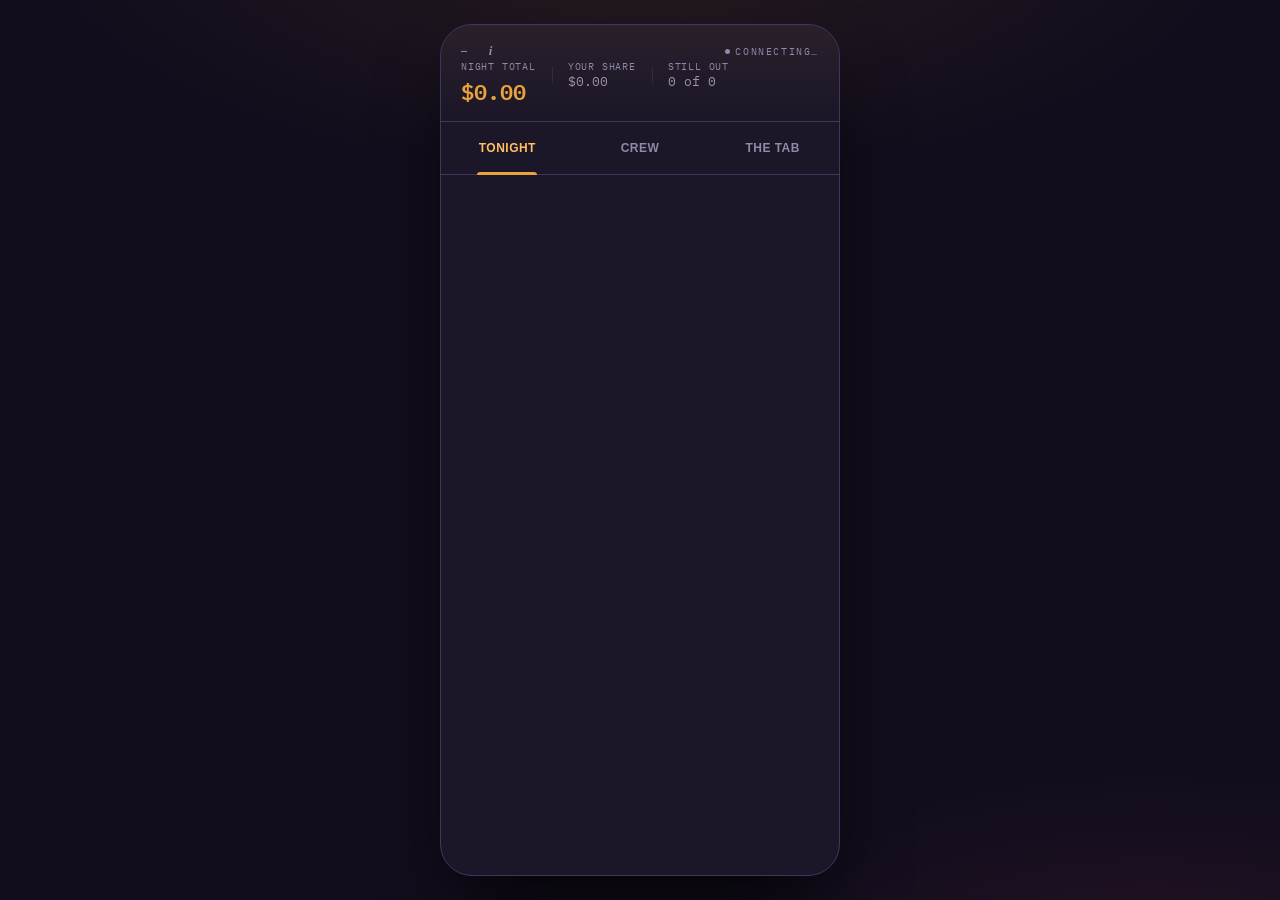
==== commit 34883edf: "Add Round: full IA restructuring, receipt file support, two-state header Everything since the last c" ====
--- a/index.html
+++ b/index.html
@@ -20,20 +20,28 @@
 </head>
 <body>
 <div class="phone">
-  <header>
-    <div class="eyebrow">
-      <span class="eyebrow-left">
-        <span id="hdrTitle">—</span>
-        <button class="info-btn" id="btnInfo" aria-label="How this app works" title="How this app works">i</button>
-      </span>
-      <span class="live offline" id="liveTag"><span class="dot"></span>Connecting…</span>
-    </div>
-    <div id="hdrBrand"></div>
-    <div class="hdr-context" id="hdrContext" style="display:none"></div>
-    <div class="totals">
-      <div class="tot-block"><div class="tot-lbl">Night total</div><div class="tot-big" id="hdrTotal">$0.00</div></div>
-      <div class="tot-block"><div class="tot-lbl">Your share</div><div class="tot-sub" id="hdrYou">$0.00</div></div>
-      <div class="tot-block"><div class="tot-lbl">Still out</div><div class="tot-sub" id="hdrOut">0 of 0</div></div>
+  <header id="siteHeader">
+    <div class="hdr-expanded" id="hdrExpanded">
+      <div class="eyebrow">
+        <span class="eyebrow-left">
+          <span id="hdrTitle">—</span>
+          <button class="info-btn" id="btnInfo" aria-label="How this app works" title="How this app works">i</button>
+        </span>
+        <span class="live offline" id="liveTag"><span class="dot"></span>Connecting…</span>
+      </div>
+      <div id="hdrBrand"></div>
+      <div class="hdr-context" id="hdrContext" style="display:none"></div>
+      <div class="totals">
+        <div class="tot-block"><div class="tot-lbl">Night total</div><div class="tot-big" id="hdrTotal">$0.00</div></div>
+        <div class="tot-block"><div class="tot-lbl">Your share</div><div class="tot-sub" id="hdrYou">$0.00</div></div>
+        <div class="tot-block"><div class="tot-lbl">Still out</div><div class="tot-sub" id="hdrOut">0 of 0</div></div>
+      </div>
+    </div>
+    <div class="hdr-compact-row" id="hdrCompactRow" aria-hidden="true">
+      <span class="hdr-compact-mark" id="hdrCompactMark"></span>
+      <span class="hdr-compact-title" id="hdrCompactTitle"></span>
+      <span class="hdr-compact-total" id="hdrCompactTotal">$0.00</span>
+      <span class="hdr-compact-live" id="hdrCompactLive"><span class="dot"></span>Live</span>
     </div>
   </header>
 
@@ -44,12 +52,6 @@
   </nav>
 
   <main>
-    <div class="hdr-compact" id="hdrCompact" aria-hidden="true">
-      <span class="hdr-compact-mark" id="hdrCompactMark"></span>
-      <span class="hdr-compact-word">Last Call</span>
-      <span class="hdr-compact-total" id="hdrCompactTotal">$0.00</span>
-      <span class="hdr-compact-live" id="hdrCompactLive"><span class="dot"></span>Live</span>
-    </div>
     <section class="pane on" id="pane-tonight" role="tabpanel" aria-labelledby="tab-tonight"></section>
     <section class="pane" id="pane-crew" role="tabpanel" aria-labelledby="tab-crew"></section>
     <section class="pane" id="pane-tab" role="tabpanel" aria-labelledby="tab-tab"></section>
@@ -64,46 +66,111 @@
   <div class="toast" id="toast" role="status" aria-live="polite" aria-atomic="true"></div>
   <div class="scrim" id="scrim"></div>
 
-  <div class="sheet" id="sheet">
-    <div class="sheet-handle">
-      <div class="grab"></div>
+  <div class="sheet sheet-full" id="sheet">
+    <div class="sheet-topbar">
       <h2 id="shTitle"></h2>
-      <p class="hint" id="shHint"></p>
-    </div>
-    <button class="link" id="toggleKind" style="padding:0;margin-bottom:14px"></button>
-    <div class="section-lbl">Paid by</div>
-    <div class="who" id="payerRow"></div>
-    <div class="amount-display" id="amtDisp" aria-live="polite"></div>
-    <button class="link tip-toggle" id="tipToggle" style="padding:0"></button>
-    <div class="tip-row" id="tipRow" style="display:none">
-      <button class="chip on" data-tip="0">No tip</button>
-      <button class="chip" data-tip="18">18%</button>
-      <button class="chip" data-tip="20">20%</button>
-      <button class="chip" data-tip="25">25%</button>
-    </div>
-    <div class="pad" id="pad"></div>
-    <label class="field-label" for="expDesc" style="max-width:none;margin:0 0 6px">Note (optional)</label>
-    <input id="expDesc" class="desc-field" placeholder="e.g. Margaritas at Marlowe's" maxlength="80">
-    <input type="file" id="receiptFile" accept="image/*" capture="environment" style="display:none">
-    <button class="receipt-attach-btn" id="receiptAttachBtn" type="button">
-      <span class="ico" aria-hidden="true">📷</span><span id="receiptAttachLabel">Attach Receipt</span>
-    </button>
-    <div class="section-lbl">Splitting between</div>
-    <div class="who" id="splitRow"></div>
-    <div class="auto-note" id="autoNote"></div>
-    <div class="who-actions">
-      <button class="link" id="selPresent">Who's here</button>
-      <button class="link" id="selAll">Everyone</button>
-      <button class="link" id="selNone">Clear</button>
-      <button class="link" id="tglShares">Uneven shares</button>
-    </div>
-    <div class="shares" id="sharesPanel" style="display:none"></div>
-    <button class="confirm" id="confirmBtn"></button>
-    <button class="danger" id="voidBtn" style="display:none">Void this expense</button>
-    <button class="cancel" id="cancelBtn">Cancel</button>
-  </div>
-
-  <div class="sheet" id="stopSheet" style="padding:20px 20px 24px">
+      <button class="sheet-close" id="sheetCloseBtn" aria-label="Close">×</button>
+    </div>
+    <div class="sheet-scroll">
+      <p class="hint" id="shHint" style="display:none"></p>
+
+      <div class="row-combo">
+        <span class="field-label" style="max-width:none;margin:0">Paid by</span>
+        <button class="payer-pill" id="payerPill" type="button" aria-expanded="false" style="margin-left:-4px;margin-right:auto">
+          <span class="mini" id="payerPillAvatar"></span>
+          <span id="payerPillName"></span>
+          <svg class="chev" viewBox="0 0 24 24" width="14" height="14" fill="none" stroke="currentColor" stroke-width="2" aria-hidden="true"><path d="M6 9l6 6 6-6"/></svg>
+        </button>
+        <button class="kind-switch-compact" id="toggleKind" type="button"></button>
+      </div>
+      <div class="who" id="payerRow" style="display:none"></div>
+
+      <div class="amount-display" id="amtDisp" aria-live="polite"></div>
+      <div class="tip-row" id="tipRow">
+        <button class="chip" data-tip="18">18%</button>
+        <button class="chip" data-tip="20">20%</button>
+        <button class="chip" id="tipCustomBtn" type="button">Custom</button>
+      </div>
+      <input type="number" inputmode="decimal" id="tipCustomInput" class="tip-custom-input"
+        placeholder="Custom tip %" style="display:none">
+      <div class="pad" id="pad"></div>
+
+      <button class="split-summary-row" id="splitSummaryRow" type="button">
+        <div class="split-summary-main">
+          <span id="splitSummaryHeadline"></span>
+          <svg class="chev" viewBox="0 0 24 24" width="14" height="14" fill="none" stroke="currentColor" stroke-width="2" aria-hidden="true"><path d="M9 6l6 6-6 6"/></svg>
+        </div>
+        <div class="split-summary-names" id="splitSummaryNames"></div>
+      </button>
+      <div class="split-warning" id="splitWarning" aria-live="polite" style="display:none"></div>
+
+      <button class="details-row" id="detailsRow" type="button">
+        <svg class="ico" viewBox="0 0 24 24" width="16" height="16" fill="none" stroke="currentColor" stroke-width="2" aria-hidden="true"><path d="M4 4h16v16H4z"/><path d="M8 9h8M8 13h8M8 17h4"/></svg>
+        <span class="details-row-label" id="detailsRowLabel">Add note or receipt</span>
+        <svg class="chev" viewBox="0 0 24 24" width="14" height="14" fill="none" stroke="currentColor" stroke-width="2" aria-hidden="true"><path d="M9 6l6 6-6 6"/></svg>
+      </button>
+    </div>
+
+    <div class="sheet-footer">
+      <button class="confirm" id="confirmBtn"></button>
+      <button class="danger" id="voidBtn" style="display:none">Void this expense</button>
+      <button class="cancel" id="cancelBtn">Cancel</button>
+    </div>
+  </div>
+
+  <!-- Edit Split — child sheet. Reuses the exact same draft.alloc /
+       eligible() / uneven-share logic as before; only the container
+       moved. Mutations are still immediate (tapping a person toggles
+       them right away, same as pre-restructure) — "Apply Split" just
+       closes the sheet, it doesn't commit anything that wasn't already
+       committed, since immediate mutation was already the existing,
+       safe behavior. -->
+  <div class="sheet sheet-full z2" id="editSplitSheet">
+    <div class="sheet-topbar">
+      <h2>Edit Split</h2>
+      <button class="sheet-close" id="editSplitCloseBtn" aria-label="Close">×</button>
+    </div>
+    <div class="sheet-scroll">
+      <div class="split-selected-summary" id="editSplitSummary"></div>
+      <div class="who" id="editSplitRow"></div>
+      <div class="auto-note" id="editSplitAutoNote"></div>
+      <div class="who-actions">
+        <button class="link" id="selCurrentCrew">Current Crew</button>
+        <button class="link" id="selAll">Everyone</button>
+        <button class="link quiet" id="selNone">Clear</button>
+      </div>
+      <button class="link" id="tglShares" style="display:block;margin-top:8px">Uneven shares</button>
+      <div class="shares" id="sharesPanel" style="display:none;margin-top:10px"></div>
+    </div>
+    <div class="sheet-footer">
+      <button class="confirm" id="applySplitBtn">Apply Split</button>
+    </div>
+  </div>
+
+  <!-- Round Details — child sheet combining Note + Receipt. Same
+       draft.description / draft.receiptUrl state as before; "Save
+       Details" just closes, same reasoning as Apply Split above. -->
+  <div class="sheet sheet-full z2" id="detailsSheet">
+    <div class="sheet-topbar">
+      <h2>Round Details</h2>
+      <button class="sheet-close" id="detailsCloseBtn" aria-label="Close">×</button>
+    </div>
+    <div class="sheet-scroll">
+      <label class="field-label" for="expDesc" style="max-width:none;margin:0 0 6px">Note</label>
+      <input id="expDesc" class="desc-field" placeholder="e.g. Margaritas at Marlowe's" maxlength="80">
+
+      <div class="section-lbl">Receipt</div>
+      <input type="file" id="receiptFile" accept="image/*,application/pdf" style="display:none">
+      <button class="receipt-attach-btn" id="receiptAttachBtn" type="button" style="margin-top:8px"></button>
+      <button class="link" id="receiptRemoveBtn" style="display:none;margin-top:8px">Remove receipt</button>
+      <p class="split-warning error" id="receiptError" role="alert" style="display:none;margin-top:8px"></p>
+    </div>
+    <div class="sheet-footer">
+      <button class="confirm" id="saveDetailsBtn">Save Details</button>
+    </div>
+  </div>
+
+  <div class="sheet sheet-compact" id="stopSheet">
     <div class="sheet-handle">
       <div class="grab"></div>
       <h2>We moved</h2>
@@ -116,7 +183,7 @@
     <button class="cancel" id="stopCancel">Cancel</button>
   </div>
 
-  <div class="sheet" id="lastCallSheet" style="padding:20px 20px 22px">
+  <div class="sheet sheet-compact" id="lastCallSheet">
     <div class="sheet-handle">
       <div class="grab"></div>
       <h2>Last Call?</h2>
--- a/styles.css
+++ b/styles.css
@@ -39,8 +39,11 @@
   header{padding-top:calc(20px + env(safe-area-inset-top))}
 }
 
-header{padding:20px 20px 14px;border-bottom:1px solid var(--line);
+header{border-bottom:1px solid var(--line);
   background:linear-gradient(180deg, rgba(232,163,61,.07), transparent);flex-shrink:0}
+.hdr-expanded{padding:17px 20px 12px;max-height:400px;opacity:1;overflow:hidden;
+  transition:max-height .2s ease-out,opacity .15s ease-out}
+header.compact .hdr-expanded{max-height:0;opacity:0;padding-top:0;padding-bottom:0}
 .eyebrow{font-family:'IBM Plex Mono',monospace;font-size:10px;letter-spacing:.16em;
   text-transform:uppercase;color:var(--dim2);display:flex;justify-content:space-between;align-items:center}
 .eyebrow-left{display:flex;align-items:center;gap:8px;min-width:0}
@@ -63,14 +66,14 @@
    stays exclusive to the landing overlay and the info guide, so it isn't
    diluted by appearing on every screen). Sized down from the landing
    version via .lc-mark-sm; the wordmark is still the page's one <h1>. */
-.hdr-brand{display:flex;align-items:center;gap:13px;margin:10px 0 14px}
+.hdr-brand{display:flex;align-items:center;gap:13px;margin:9px 0 8px}
 .lc-mark-sm{width:26px;height:26px;flex-shrink:0}
 .hdr-brand-word{font-family:'Playfair Display',serif;font-weight:900;font-size:25px;
   letter-spacing:.01em;line-height:1;text-transform:uppercase;color:var(--paper)}
 .totals{display:flex;align-items:baseline}
 .tot-block{position:relative;padding:0 16px}
 .tot-block:first-child{padding-left:0}
-.tot-block+.tot-block::before{content:'';position:absolute;left:0;top:18%;bottom:18%;
+.tot-block+.tot-block::before{content:'';position:absolute;left:0;top:24%;bottom:24%;
   width:1px;background:var(--line);opacity:.6}
 .tot-big{font-family:'IBM Plex Mono',monospace;font-size:22px;font-weight:600;color:var(--amber);
   font-variant-numeric:tabular-nums;white-space:nowrap}
@@ -78,7 +81,7 @@
 .tot-sub{font-family:'IBM Plex Mono',monospace;font-size:13px;color:var(--dim);
   font-variant-numeric:tabular-nums;white-space:nowrap}
 .hdr-context{font-family:'IBM Plex Mono',monospace;font-size:10.5px;letter-spacing:.06em;
-  text-transform:uppercase;color:var(--dim2);margin:-4px 0 12px}
+  text-transform:uppercase;color:var(--dim2);margin:-6px 0 10px}
 @media (max-width:350px){
   .tot-block+.tot-block::before{display:none}
   .tot-block{padding:0 10px}
@@ -96,31 +99,30 @@
 nav button[aria-selected="true"]::after{background:var(--amber)}
 
 main{flex:1;overflow-y:auto;overscroll-behavior:contain;position:relative}
-/* Compact reminder bar (approach "B" from the collapsing-header discussion):
-   the real header never moves — this is a second, small, sticky bar that
-   fades in once you've scrolled a bit into a long pane, and fades out near
-   the top. Sticky, not JS-positioned — the browser handles where it sits;
-   JS only ever toggles the .show class. pointer-events:none + aria-hidden
-   because every value here is already accessible from the real header;
-   this is a convenience, not a second interactive surface. */
-.hdr-compact{position:sticky;top:0;z-index:15;pointer-events:none;height:38px;margin-bottom:-38px;
-  display:flex;align-items:center;gap:8px;padding:0 20px;
-  background:var(--ink);border-bottom:1px solid var(--line);
-  opacity:0;transform:translateY(-4px);transition:opacity .2s ease,transform .2s ease}
-.hdr-compact.show{opacity:1;transform:none}
+main::-webkit-scrollbar{width:0}
+/* Compact header row — the header's second state, toggled by adding/
+   removing .compact on the outer <header> (see the scroll-state logic
+   in app.js). Max-height + opacity transition, not display:none, so the
+   180-220ms fade actually animates rather than cutting instantly; this
+   is a one-time transition on state change, not a continuous per-scroll
+   animation. Never coexists with .hdr-expanded — exactly one is visible. */
+.hdr-compact-row{display:flex;align-items:center;gap:8px;padding:0 20px;
+  max-height:0;opacity:0;overflow:hidden;
+  transition:max-height .2s ease-out,opacity .15s ease-out .05s}
+header.compact .hdr-compact-row{max-height:56px;opacity:1;padding-top:14px;padding-bottom:14px}
 .hdr-compact-mark{flex-shrink:0;width:18px;height:18px;display:flex}
 .hdr-compact-mark svg{width:100%;height:100%}
-.hdr-compact-word{font-family:'Playfair Display',serif;font-weight:900;font-size:14px;
-  letter-spacing:.01em;text-transform:uppercase;color:var(--paper);flex-shrink:0}
-.hdr-compact-total{margin-left:auto;font-family:'IBM Plex Mono',monospace;font-size:13px;
+.hdr-compact-title{font-family:'IBM Plex Mono',monospace;font-size:11px;letter-spacing:.05em;
+  text-transform:uppercase;color:var(--dim);flex-shrink:1;min-width:0;
+  overflow:hidden;text-overflow:ellipsis;white-space:nowrap}
+.hdr-compact-total{margin-left:auto;flex-shrink:0;font-family:'IBM Plex Mono',monospace;font-size:13px;
   font-weight:600;color:var(--amber);font-variant-numeric:tabular-nums;white-space:nowrap}
-.hdr-compact-live{display:flex;align-items:center;gap:4px;font-family:'IBM Plex Mono',monospace;
-  font-size:9px;letter-spacing:.1em;text-transform:uppercase;color:var(--magenta);flex-shrink:0}
+.hdr-compact-live{flex-shrink:0;display:flex;align-items:center;gap:4px;font-family:'IBM Plex Mono',monospace;
+  font-size:9px;letter-spacing:.1em;text-transform:uppercase;color:var(--magenta)}
 .hdr-compact-live.closed{color:var(--dim2)}
 .hdr-compact-live .dot{width:5px;height:5px;border-radius:50%;background:currentColor;
   animation:pulse 2.4s ease-in-out infinite}
 .hdr-compact-live.closed .dot{animation:none}
-main::-webkit-scrollbar{width:0}
 .pane{display:none;padding:18px 20px 120px}
 .pane.on{display:block}
 
@@ -248,7 +250,7 @@
    vs open" state doesn't rely on a browser-default triangle alone. */
 .crew-intro{background:var(--ink2);border:1px solid var(--ink3);border-radius:var(--r-md);
   margin-bottom:16px;overflow:hidden}
-.crew-intro-summary{list-style:none;cursor:pointer;padding:13px;min-height:var(--tap-min);
+.crew-intro-summary{list-style:none;cursor:pointer;padding:13px;min-height:56px;
   display:flex;align-items:center;justify-content:space-between;gap:10px}
 .crew-intro-summary::-webkit-details-marker{display:none}
 .crew-intro-summary::after{content:'⌄';font-size:16px;color:var(--dim2);flex-shrink:0;
@@ -336,9 +338,9 @@
   text-overflow:ellipsis;white-space:nowrap}
 .tab-details-nums{display:flex;gap:12px;flex-shrink:0;font-family:'IBM Plex Mono',monospace;font-size:11px}
 
-.fab{position:absolute;left:16px;right:16px;bottom:calc(16px + env(safe-area-inset-bottom));
+.fab{position:absolute;left:16px;right:16px;bottom:calc(13px + env(safe-area-inset-bottom));
   z-index:20;display:flex;gap:8px;align-items:stretch}
-.fab button{border:none;cursor:pointer;border-radius:var(--r-lg);min-height:56px;padding:6px 8px;
+.fab button{border:none;cursor:pointer;border-radius:var(--r-lg);min-height:54px;padding:5px 8px;
   display:flex;align-items:center;justify-content:center;gap:6px;
   font-family:'Anton',sans-serif;letter-spacing:.04em;text-transform:uppercase;line-height:1.15;
   transition:transform .12s,opacity .12s}
@@ -360,52 +362,136 @@
 .scrim{position:absolute;inset:0;background:rgba(6,4,12,.75);backdrop-filter:blur(3px);z-index:30;display:none}
 .scrim.on{display:block;animation:fade .2s both}
 @keyframes fade{from{opacity:0}to{opacity:1}}
-.sheet{position:absolute;left:0;right:0;bottom:0;z-index:40;background:var(--ink2);
-  border-top:1px solid var(--line);border-radius:22px 22px 0 0;padding:18px 20px 22px;
-  transform:translateY(102%);transition:transform .3s cubic-bezier(.2,.8,.2,1);max-height:90%;overflow-y:auto}
+.sheet{position:absolute;left:0;right:0;bottom:0;background:var(--ink2);
+  border-top:1px solid var(--line);border-radius:22px 22px 0 0;
+  transform:translateY(102%);transition:transform .3s cubic-bezier(.2,.8,.2,1)}
 .sheet.on{transform:none}
+
+/* Small sheets — Add Stop, Last Call confirmation. Unchanged from before:
+   size-to-content, capped at 90% of the phone. */
+.sheet.sheet-compact{z-index:40;max-height:90%;padding:18px 20px 22px;overflow-y:auto}
+
+/* Big sheets — Add Round, Edit Split, Round Details. Fixed near-full-
+   screen height (not size-to-content, which is what left a gap above the
+   old sheet), real 3-row grid so the footer occupies its own reserved
+   space instead of being a scroll-away child or an absolutely-positioned
+   overlay. Stacked child sheets get a higher z-index than the parent —
+   the parent stays rendered underneath, not hidden, so its state (typed
+   digits, selections) is never lost while a child is open. */
+.sheet.sheet-full{height:92dvh;max-height:92dvh;padding:0;
+  display:grid;grid-template-rows:auto minmax(0,1fr) auto}
+.sheet.sheet-full.z2{z-index:50}
+.sheet.sheet-full:not(.z2){z-index:40}
+
+.sheet-topbar{display:flex;align-items:center;justify-content:space-between;gap:10px;
+  padding:calc(12px + env(safe-area-inset-top)) 20px 12px;border-bottom:1px solid var(--ink3)}
+.sheet-topbar h2{font-family:'Anton',sans-serif;font-size:18px;letter-spacing:.03em;
+  text-transform:uppercase;margin:0;flex:1;min-width:0;overflow:hidden;text-overflow:ellipsis;white-space:nowrap}
+.sheet-close{flex-shrink:0;width:44px;height:44px;margin:-10px -10px -10px 0;background:none;border:none;
+  color:var(--dim2);font-size:26px;line-height:1;cursor:pointer;display:flex;align-items:center;justify-content:center}
+.sheet-close:hover{color:var(--paper)}
+
+.sheet-full .sheet-scroll{overflow-y:auto;min-height:0;padding:16px 20px}
+.sheet-full .sheet-footer{flex-shrink:0;padding:12px 20px calc(14px + env(safe-area-inset-bottom));
+  border-top:1px solid var(--ink3)}
 .grab{width:36px;height:4px;background:var(--line);border-radius:2px;margin:0 auto 16px}
 .sheet-handle{touch-action:none;margin:-4px -4px 4px;padding:4px 4px 10px;cursor:grab}
 .sheet h2{font-family:'Anton',sans-serif;font-size:18px;letter-spacing:.03em;text-transform:uppercase;margin-bottom:3px}
 .sheet .hint{font-size:11px;color:var(--dim2);margin-bottom:16px;line-height:1.5}
 
 .amount-display{font-family:'IBM Plex Mono',monospace;font-size:36px;font-weight:600;
-  text-align:center;color:var(--amber);padding:6px 0 4px}
-.tip-toggle{display:block;margin:2px auto 12px;text-align:center}
-.tip-row{display:flex;gap:6px;justify-content:center;margin-bottom:14px;flex-wrap:wrap}
-.chip{background:var(--ink3);border:1px solid transparent;color:var(--dim);cursor:pointer;
-  border-radius:var(--r-full);padding:8px 13px;font-size:12px;font-weight:600;transition:.15s}
+  text-align:center;color:var(--amber);padding:6px 0 4px;font-variant-numeric:tabular-nums}
+
+/* Paid-by + expense-type — one compact row now, not two stacked full-
+   width elements. Payer stays the same tappable pill (same underlying
+   selection logic); "Other expense" becomes a quiet ghost action next
+   to it instead of a full-width outlined card. */
+.row-combo{display:flex;align-items:center;justify-content:space-between;gap:10px;margin-bottom:10px}
+.payer-pill{display:inline-flex;align-items:center;gap:8px;background:var(--ink3);
+  border:1px solid var(--line);border-radius:var(--r-full);min-height:40px;padding:4px 14px 4px 6px;
+  color:var(--paper);cursor:pointer;font-size:13px;font-weight:600;flex-shrink:0}
+.payer-pill .chev{opacity:.6}
+.kind-switch-compact{flex-shrink:0;background:none;border:none;color:var(--dim);cursor:pointer;
+  font-size:12.5px;font-weight:600;min-height:40px;padding:0 4px;max-width:45%;
+  overflow:hidden;text-overflow:ellipsis;white-space:nowrap}
+
+.tip-row{display:flex;gap:6px;margin-bottom:10px}
+.chip{flex:1;background:var(--ink3);border:1px solid transparent;color:var(--dim);cursor:pointer;
+  border-radius:var(--r-md);min-height:44px;padding:8px 6px;font-size:13px;font-weight:600;transition:.15s}
 .chip.on{background:rgba(232,163,61,.16);border-color:var(--amber);color:var(--amber-hot)}
+.tip-custom-input{width:100%;background:var(--ink3);border:1px solid var(--amber);border-radius:10px;
+  padding:10px 12px;color:var(--paper);font-family:'Archivo',sans-serif;font-size:16px;
+  min-height:44px;margin-bottom:10px}
+
 .desc-field{width:100%;background:var(--ink3);border:1px solid var(--line);border-radius:10px;
   padding:12px;color:var(--paper);font-family:'Archivo',sans-serif;font-size:16px;
   min-height:var(--tap-min);margin-bottom:16px;transition:border-color .15s}
 .desc-field::placeholder{color:var(--dim2)}
 .desc-field:focus{outline:none;border-color:var(--amber);box-shadow:0 0 0 3px rgba(232,163,61,.28)}
+
+/* Split summary + Details — the two rows that replace everything that
+   used to permanently occupy the main screen (full participant grid,
+   separate Note row, separate Receipt row). Both tappable, both open a
+   child sheet; both show a real completed-state summary instead of
+   staying empty/generic. */
+.split-summary-row{width:100%;background:var(--ink3);border:1px solid var(--line);
+  border-radius:var(--r-md);padding:11px 14px;margin-bottom:8px;cursor:pointer;text-align:left}
+.split-summary-main{display:flex;align-items:center;justify-content:space-between;gap:10px}
+.split-summary-main span:first-child{font-size:13px;font-weight:600;color:var(--paper);
+  min-width:0;overflow:hidden;text-overflow:ellipsis;white-space:nowrap}
+.split-summary-row .chev{flex-shrink:0;opacity:.6}
+.split-summary-names{font-size:11.5px;color:var(--dim2);margin-top:3px;
+  overflow:hidden;text-overflow:ellipsis;white-space:nowrap;display:-webkit-box;
+  -webkit-line-clamp:1;-webkit-box-orient:vertical}
+
+.details-row{width:100%;display:flex;align-items:center;gap:10px;background:none;
+  border:1px solid var(--line);border-radius:var(--r-md);min-height:var(--tap-min);
+  padding:0 12px;margin-bottom:8px;color:var(--dim);cursor:pointer;text-align:left}
+.details-row .ico{flex-shrink:0}
+.details-row-label{flex:1;font-size:13px;font-weight:600;min-width:0;overflow:hidden;text-overflow:ellipsis;white-space:nowrap}
+.details-row .chev{flex-shrink:0;opacity:.6}
+.details-row.filled{border-color:var(--teal);color:var(--teal)}
+
 .receipt-attach-btn{width:100%;background:var(--ink3);border:1px solid var(--line);border-radius:10px;
-  min-height:var(--tap-min);padding:0 14px;margin-bottom:16px;cursor:pointer;
+  min-height:var(--tap-min);padding:0 14px;cursor:pointer;
   display:flex;align-items:center;justify-content:center;gap:8px;
   font-family:'Archivo',sans-serif;font-size:14px;font-weight:600;color:var(--dim)}
-.receipt-attach-btn .ico{font-size:16px}
 .receipt-attach-btn.on{border-color:var(--teal);color:var(--teal);background:rgba(61,217,176,.08)}
 .receipt-attach-btn:disabled{cursor:wait;opacity:.7}
 .receipt-view-img{max-width:100%;max-height:60vh;border-radius:var(--r-md);display:block}
-.pad{display:grid;grid-template-columns:repeat(3,1fr);gap:8px;margin-bottom:16px}
-.pad button{background:var(--ink3);border:none;color:var(--paper);border-radius:var(--r-md);padding:16px 0;
-  font-family:'IBM Plex Mono',monospace;font-size:23px;cursor:pointer}
+
+/* Keypad — 48-52px keys per spec (was 54px in the prior pass) */
+.pad{display:grid;grid-template-columns:repeat(3,1fr);gap:9px;margin-bottom:16px}
+.pad button{background:var(--ink3);border:none;color:var(--paper);border-radius:13px;
+  min-height:50px;font-family:'IBM Plex Mono',monospace;font-size:20px;cursor:pointer;
+  font-variant-numeric:tabular-nums}
 .pad button:active{background:var(--line)}
 
-.who{display:flex;flex-wrap:wrap;gap:7px;margin-bottom:6px}
-.who button{border:1px solid var(--line);background:var(--ink3);color:var(--dim2);cursor:pointer;
-  border-radius:20px;padding:7px 12px 7px 8px;display:flex;align-items:center;gap:7px;
-  font-size:12px;font-weight:600;transition:.15s}
-.who button.on{background:rgba(245,239,230,.09);color:var(--paper)}
+.split-header{display:flex;align-items:baseline;justify-content:space-between;gap:10px;margin-bottom:2px}
+.split-summary{font-family:'IBM Plex Mono',monospace;font-size:12px;color:var(--dim);
+  white-space:nowrap;flex-shrink:0}
+.split-warning{font-size:12px;color:var(--amber-hot);line-height:1.5;margin:2px 0 10px;
+  padding:8px 10px;background:rgba(232,163,61,.08);border-radius:var(--r-sm)}
+.split-warning.error{color:var(--magenta);background:rgba(255,77,141,.08)}
+
+/* Participant/payer cards — avatar above name (not inline), a border ring
+   marks "selected" in addition to the color change, so state isn't
+   color-only. */
+.who{display:flex;flex-wrap:wrap;gap:8px;margin-bottom:10px}
+.who button{border:1.5px solid var(--line);background:var(--ink3);color:var(--dim2);cursor:pointer;
+  border-radius:var(--r-md);padding:9px 8px 7px;display:flex;flex-direction:column;align-items:center;gap:5px;
+  font-size:11px;font-weight:600;transition:.15s;min-width:56px}
+.who button.on{background:rgba(245,239,230,.09);color:var(--paper);border-color:var(--paper)}
 .who button.away{opacity:.35;border-style:dashed}
-.who .mini{width:20px;height:20px;border-radius:50%;display:grid;place-items:center;
-  font-family:'IBM Plex Mono',monospace;font-size:8px;font-weight:600;color:var(--ink);opacity:.35}
+.who .mini{width:26px;height:26px;border-radius:50%;display:grid;place-items:center;
+  font-family:'IBM Plex Mono',monospace;font-size:9px;font-weight:600;color:var(--ink);opacity:.55}
 .who button.on .mini{opacity:1}
 .who-actions{display:flex;gap:10px;margin-bottom:8px;flex-wrap:wrap}
 .link{background:none;border:none;color:var(--amber);cursor:pointer;
   font-size:13px;font-weight:600;letter-spacing:.01em;padding:4px 0}
+.link.quiet{color:var(--dim2);font-weight:500;font-size:12px}
+.split-selected-summary{font-family:'IBM Plex Mono',monospace;font-size:13px;color:var(--dim);
+  margin-bottom:14px}
 .auto-note{font-size:12px;color:var(--dim2);line-height:1.5;margin-bottom:14px}
 
 .shares{background:var(--ink);border:1px solid var(--ink3);border-radius:var(--r-md);padding:13px;margin-bottom:14px}
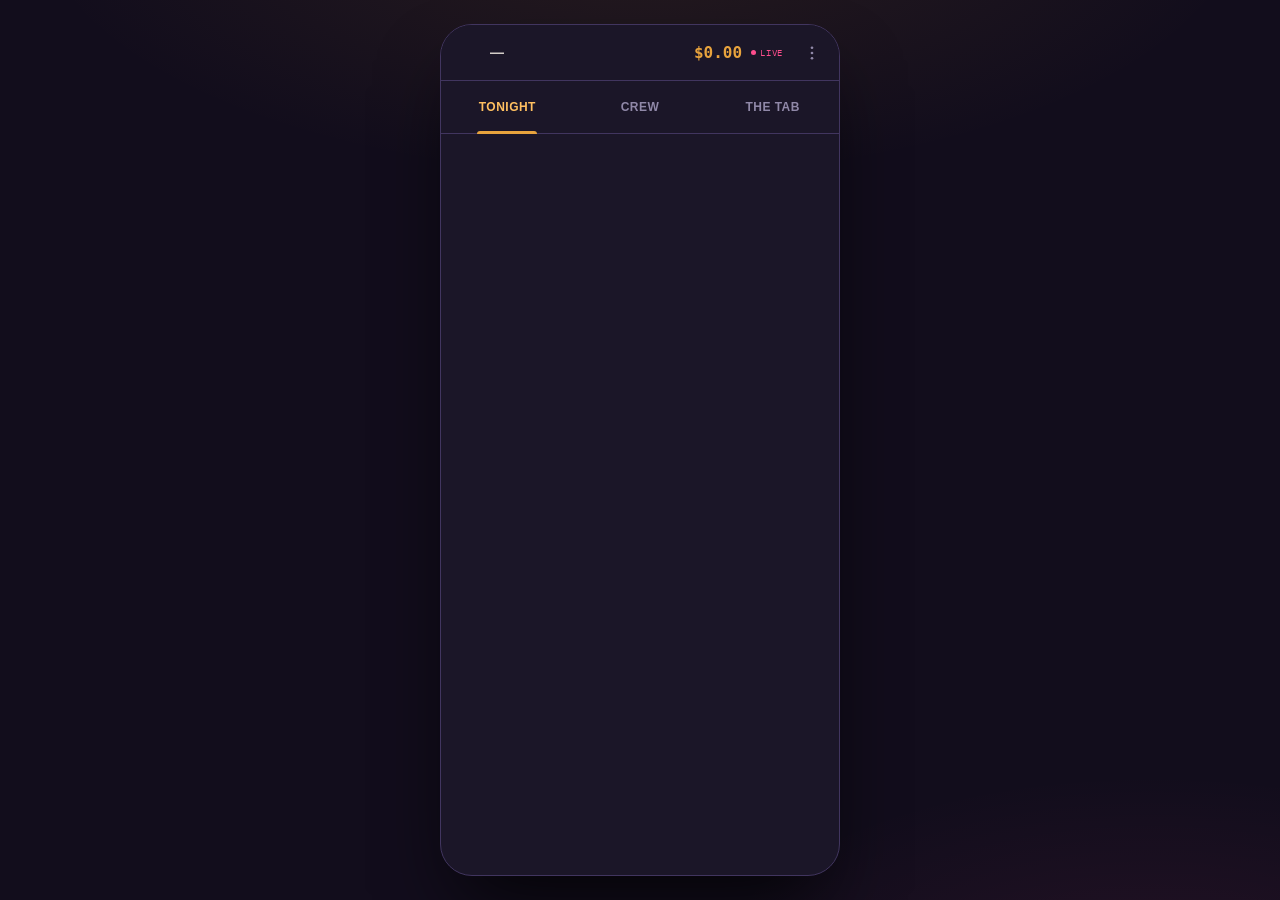
==== commit 9e83cf39: "Replace two-state expand/collapse with one permanent compact bar Product decision (Prompt 0 of 6): r" ====
--- a/index.html
+++ b/index.html
@@ -21,29 +21,25 @@
 <body>
 <div class="phone">
   <header id="siteHeader">
-    <div class="hdr-expanded" id="hdrExpanded">
-      <div class="eyebrow">
-        <span class="eyebrow-left">
-          <span id="hdrTitle">—</span>
-          <button class="info-btn" id="btnInfo" aria-label="How this app works" title="How this app works">i</button>
-        </span>
-        <span class="live offline" id="liveTag"><span class="dot"></span>Connecting…</span>
-      </div>
-      <div id="hdrBrand"></div>
-      <div class="hdr-context" id="hdrContext" style="display:none"></div>
-      <div class="totals">
-        <div class="tot-block"><div class="tot-lbl">Night total</div><div class="tot-big" id="hdrTotal">$0.00</div></div>
-        <div class="tot-block"><div class="tot-lbl">Your share</div><div class="tot-sub" id="hdrYou">$0.00</div></div>
-        <div class="tot-block"><div class="tot-lbl">Still out</div><div class="tot-sub" id="hdrOut">0 of 0</div></div>
-      </div>
-    </div>
-    <div class="hdr-compact-row" id="hdrCompactRow" aria-hidden="true">
-      <span class="hdr-compact-mark" id="hdrCompactMark"></span>
-      <span class="hdr-compact-title" id="hdrCompactTitle"></span>
-      <span class="hdr-compact-total" id="hdrCompactTotal">$0.00</span>
-      <span class="hdr-compact-live" id="hdrCompactLive"><span class="dot"></span>Live</span>
-    </div>
+    <span class="ht-mark" aria-hidden="true" id="htMark"></span>
+    <div class="ht-name-block">
+      <span class="ht-name" id="htName">—</span>
+      <span class="ht-status" id="htStatus"></span>
+    </div>
+    <span class="ht-total" id="htTotal">$0.00</span>
+    <span class="ht-live" id="htLive"><span class="dot"></span>Live</span>
+    <button class="ht-menu-btn" id="htMenuBtn" aria-haspopup="true" aria-expanded="false" aria-label="Night options">
+      <svg viewBox="0 0 24 24" width="18" height="18" fill="currentColor" aria-hidden="true">
+        <circle cx="12" cy="5" r="1.8"/><circle cx="12" cy="12" r="1.8"/><circle cx="12" cy="19" r="1.8"/>
+      </svg>
+    </button>
   </header>
+  <div class="ht-menu" id="htMenu" role="menu" aria-label="Night options" style="display:none">
+    <button class="ht-menu-item" id="htGuide" role="menuitem">How this works</button>
+    <button class="ht-menu-item" id="htSwitchNight" role="menuitem">Switch night</button>
+    <button class="ht-menu-item danger" id="htLeaveNight" role="menuitem" style="display:none">Leave this night entirely</button>
+    <button class="ht-menu-item danger" id="htCloseNight" role="menuitem" style="display:none">Close the night</button>
+  </div>
 
   <nav role="tablist">
     <button role="tab" id="tab-tonight" aria-selected="true" aria-controls="pane-tonight" data-tab="tonight">Tonight</button>
--- a/styles.css
+++ b/styles.css
@@ -39,53 +39,51 @@
   header{padding-top:calc(20px + env(safe-area-inset-top))}
 }
 
-header{border-bottom:1px solid var(--line);
-  background:linear-gradient(180deg, rgba(232,163,61,.07), transparent);flex-shrink:0}
-.hdr-expanded{padding:17px 20px 12px;max-height:400px;opacity:1;overflow:hidden;
-  transition:max-height .2s ease-out,opacity .15s ease-out}
-header.compact .hdr-expanded{max-height:0;opacity:0;padding-top:0;padding-bottom:0}
-.eyebrow{font-family:'IBM Plex Mono',monospace;font-size:10px;letter-spacing:.16em;
-  text-transform:uppercase;color:var(--dim2);display:flex;justify-content:space-between;align-items:center}
-.eyebrow-left{display:flex;align-items:center;gap:8px;min-width:0}
-.eyebrow-left #hdrTitle{overflow:hidden;text-overflow:ellipsis;white-space:nowrap}
-.info-btn{flex-shrink:0;width:44px;height:44px;margin:-13px -13px -13px -8px;padding:0;
-  border-radius:50%;border:none;background:none;color:var(--dim2);
-  font-family:'Georgia',serif;font-style:italic;font-size:13px;font-weight:700;
-  cursor:pointer;display:flex;align-items:center;justify-content:center;
-  text-transform:none;letter-spacing:0;transition:color .15s}
-.info-btn:hover{color:var(--amber-hot)}
-.info-btn:focus-visible{outline:2px solid var(--amber-hot);outline-offset:1px}
-.info-btn:active{color:var(--amber)}
-.live{color:var(--magenta);display:flex;align-items:center;gap:5px;flex-shrink:0}
-.live.closed{color:var(--dim2)}
-.live.offline{color:var(--dim2)}
-.dot{width:5px;height:5px;border-radius:50%;background:currentColor;animation:pulse 2.4s ease-in-out infinite}
-.live.closed .dot{animation:none}
+/* Permanent compact header — one state, always. No expand/collapse, no
+   scroll listener, no height change. Product decision: removes the
+   previous two-state system and the full wordmark from the active-night
+   screens entirely; the wordmark still lives on the landing/join
+   screens, just not here. */
+header{display:flex;align-items:center;gap:9px;flex-shrink:0;
+  min-height:56px;padding:calc(9px + env(safe-area-inset-top)) 14px 9px;
+  border-bottom:1px solid var(--line);background:var(--ink)}
+.ht-mark{flex-shrink:0;width:26px;height:26px;display:flex}
+.ht-mark svg{width:100%;height:100%}
+.ht-name-block{flex:1;min-width:0;display:flex;flex-direction:column;justify-content:center;gap:1px}
+.ht-name{font-family:'Archivo',sans-serif;font-weight:600;font-size:14px;color:var(--paper);
+  overflow:hidden;text-overflow:ellipsis;white-space:nowrap}
+.ht-status{font-family:'IBM Plex Mono',monospace;font-size:10px;color:var(--dim);
+  letter-spacing:.02em;overflow:hidden;text-overflow:ellipsis;white-space:nowrap}
+.ht-total{flex-shrink:0;font-family:'IBM Plex Mono',monospace;font-size:16px;font-weight:700;
+  color:var(--amber);font-variant-numeric:tabular-nums;white-space:nowrap}
+.ht-live{flex-shrink:0;display:flex;align-items:center;gap:4px;font-family:'IBM Plex Mono',monospace;
+  font-size:9px;letter-spacing:.08em;text-transform:uppercase;color:var(--magenta)}
+.ht-live.closed{color:var(--dim2)}
+.ht-live .dot{width:5px;height:5px;border-radius:50%;background:currentColor}
+@media (prefers-reduced-motion:no-preference){
+  .ht-live:not(.closed) .dot{animation:pulse 2.4s ease-in-out infinite}
+}
 @keyframes pulse{0%,100%{opacity:1}50%{opacity:.5}}
-/* Persistent header brand — real logo mark + wordmark, no tagline (that
-   stays exclusive to the landing overlay and the info guide, so it isn't
-   diluted by appearing on every screen). Sized down from the landing
-   version via .lc-mark-sm; the wordmark is still the page's one <h1>. */
-.hdr-brand{display:flex;align-items:center;gap:13px;margin:9px 0 8px}
-.lc-mark-sm{width:26px;height:26px;flex-shrink:0}
-.hdr-brand-word{font-family:'Playfair Display',serif;font-weight:900;font-size:25px;
-  letter-spacing:.01em;line-height:1;text-transform:uppercase;color:var(--paper)}
-.totals{display:flex;align-items:baseline}
-.tot-block{position:relative;padding:0 16px}
-.tot-block:first-child{padding-left:0}
-.tot-block+.tot-block::before{content:'';position:absolute;left:0;top:24%;bottom:24%;
-  width:1px;background:var(--line);opacity:.6}
-.tot-big{font-family:'IBM Plex Mono',monospace;font-size:22px;font-weight:600;color:var(--amber);
-  font-variant-numeric:tabular-nums;white-space:nowrap}
-.tot-lbl{font-family:'IBM Plex Mono',monospace;font-size:10px;letter-spacing:.08em;text-transform:uppercase;color:var(--dim2)}
-.tot-sub{font-family:'IBM Plex Mono',monospace;font-size:13px;color:var(--dim);
-  font-variant-numeric:tabular-nums;white-space:nowrap}
-.hdr-context{font-family:'IBM Plex Mono',monospace;font-size:10.5px;letter-spacing:.06em;
-  text-transform:uppercase;color:var(--dim2);margin:-6px 0 10px}
-@media (max-width:350px){
-  .tot-block+.tot-block::before{display:none}
-  .tot-block{padding:0 10px}
-  .tot-block:first-child{padding-left:0}
+.ht-menu-btn{flex-shrink:0;width:44px;height:44px;margin:-9px -9px -9px -2px;padding:0;
+  background:none;border:none;color:var(--dim2);cursor:pointer;
+  display:flex;align-items:center;justify-content:center;border-radius:50%;transition:color .15s}
+.ht-menu-btn:hover,.ht-menu-btn[aria-expanded="true"]{color:var(--paper)}
+.ht-menu-btn:focus-visible{outline:2px solid var(--amber-hot);outline-offset:1px}
+
+/* Overflow menu — shared integration point. Populated here only with
+   already-working actions (see js/app.js); future prompts add to this
+   same menu rather than creating a second one. */
+.ht-menu{position:absolute;top:calc(56px + env(safe-area-inset-top) + 4px);right:14px;z-index:60;
+  min-width:210px;background:var(--ink2);border:1px solid var(--line);border-radius:var(--r-md);
+  padding:6px;box-shadow:0 16px 40px -10px rgba(0,0,0,.65)}
+.ht-menu-item{display:block;width:100%;text-align:left;background:none;border:none;cursor:pointer;
+  min-height:44px;padding:11px 14px;border-radius:var(--r-sm);
+  font-family:'Archivo',sans-serif;font-size:14px;font-weight:500;color:var(--paper)}
+.ht-menu-item:hover{background:var(--ink3)}
+.ht-menu-item.danger{color:var(--magenta)}
+@media (max-width:340px){
+  .ht-status{display:none}
+  header{gap:6px;padding-left:10px;padding-right:10px}
 }
 
 nav{display:flex;border-bottom:1px solid var(--line);flex-shrink:0;background:var(--ink)}
@@ -100,29 +98,6 @@
 
 main{flex:1;overflow-y:auto;overscroll-behavior:contain;position:relative}
 main::-webkit-scrollbar{width:0}
-/* Compact header row — the header's second state, toggled by adding/
-   removing .compact on the outer <header> (see the scroll-state logic
-   in app.js). Max-height + opacity transition, not display:none, so the
-   180-220ms fade actually animates rather than cutting instantly; this
-   is a one-time transition on state change, not a continuous per-scroll
-   animation. Never coexists with .hdr-expanded — exactly one is visible. */
-.hdr-compact-row{display:flex;align-items:center;gap:8px;padding:0 20px;
-  max-height:0;opacity:0;overflow:hidden;
-  transition:max-height .2s ease-out,opacity .15s ease-out .05s}
-header.compact .hdr-compact-row{max-height:56px;opacity:1;padding-top:14px;padding-bottom:14px}
-.hdr-compact-mark{flex-shrink:0;width:18px;height:18px;display:flex}
-.hdr-compact-mark svg{width:100%;height:100%}
-.hdr-compact-title{font-family:'IBM Plex Mono',monospace;font-size:11px;letter-spacing:.05em;
-  text-transform:uppercase;color:var(--dim);flex-shrink:1;min-width:0;
-  overflow:hidden;text-overflow:ellipsis;white-space:nowrap}
-.hdr-compact-total{margin-left:auto;flex-shrink:0;font-family:'IBM Plex Mono',monospace;font-size:13px;
-  font-weight:600;color:var(--amber);font-variant-numeric:tabular-nums;white-space:nowrap}
-.hdr-compact-live{flex-shrink:0;display:flex;align-items:center;gap:4px;font-family:'IBM Plex Mono',monospace;
-  font-size:9px;letter-spacing:.1em;text-transform:uppercase;color:var(--magenta)}
-.hdr-compact-live.closed{color:var(--dim2)}
-.hdr-compact-live .dot{width:5px;height:5px;border-radius:50%;background:currentColor;
-  animation:pulse 2.4s ease-in-out infinite}
-.hdr-compact-live.closed .dot{animation:none}
 .pane{display:none;padding:18px 20px 120px}
 .pane.on{display:block}
 
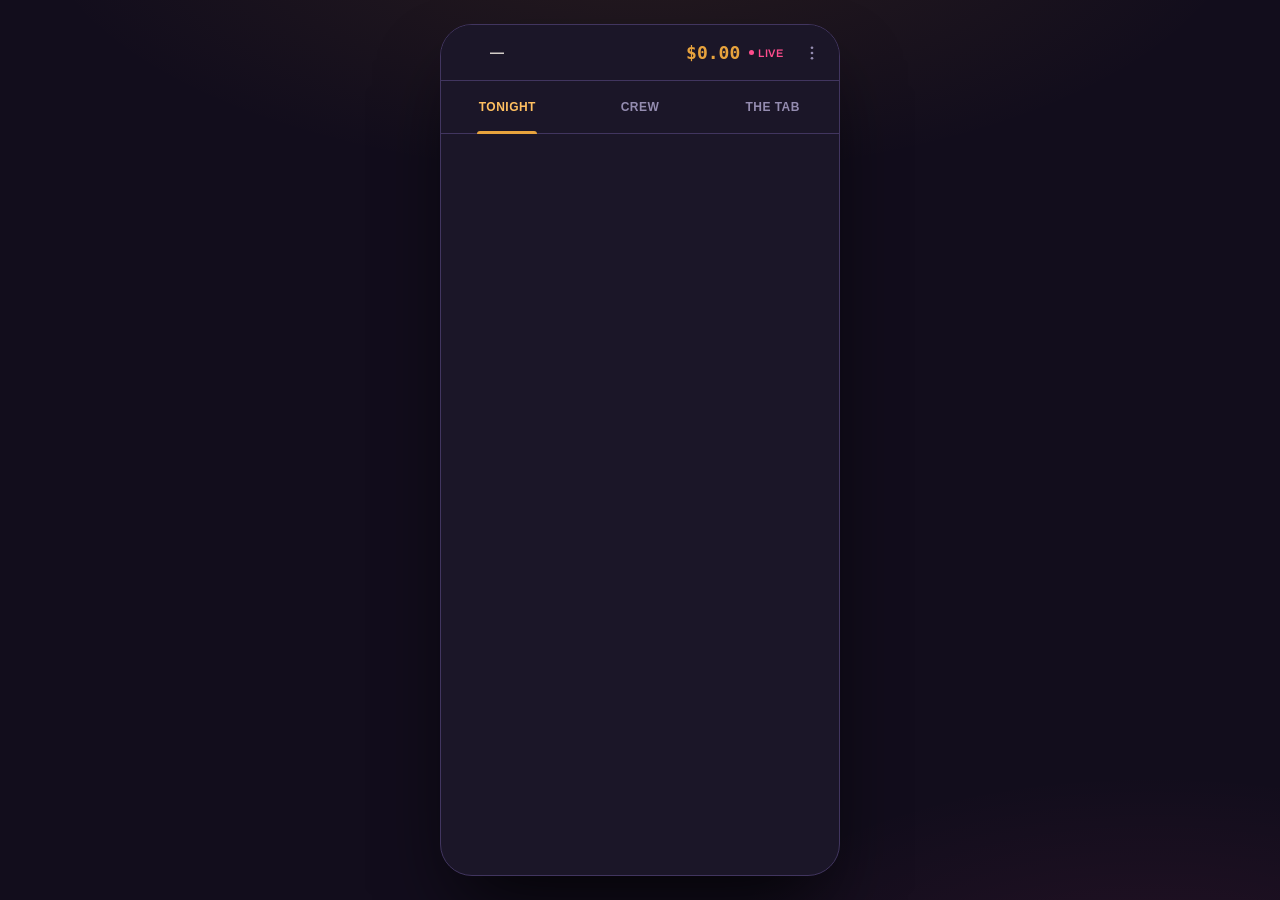
==== commit 2872517f: "Refine typography, contrast, and spacing system across the app Add a token system to styles.css: fou" ====
--- a/index.html
+++ b/index.html
@@ -36,9 +36,14 @@
   </header>
   <div class="ht-menu" id="htMenu" role="menu" aria-label="Night options" style="display:none">
     <button class="ht-menu-item" id="htGuide" role="menuitem">How this works</button>
+    <div class="ht-menu-divider" role="separator"></div>
+    <button class="ht-menu-item" id="htJoinCode" role="menuitem">Show join code</button>
+    <button class="ht-menu-item" id="htShareNight" role="menuitem">Share night</button>
     <button class="ht-menu-item" id="htSwitchNight" role="menuitem">Switch night</button>
-    <button class="ht-menu-item danger" id="htLeaveNight" role="menuitem" style="display:none">Leave this night entirely</button>
-    <button class="ht-menu-item danger" id="htCloseNight" role="menuitem" style="display:none">Close the night</button>
+    <div class="ht-menu-divider" role="separator"></div>
+    <button class="ht-menu-item danger" id="htLeaveNight" role="menuitem">Leave this night entirely</button>
+    <div class="ht-menu-divider" role="separator" id="htEndDivider" style="display:none"></div>
+    <button class="ht-menu-item danger" id="htEndNight" role="menuitem" style="display:none">End night</button>
   </div>
 
   <nav role="tablist">
@@ -56,7 +61,6 @@
   <div class="fab" id="fab" style="display:none">
     <button class="fab-main" id="btnRound">+ Add Round</button>
     <button class="fab-alt" id="btnStop"><span class="ico" aria-hidden="true">📍</span>Add Stop</button>
-    <button class="fab-last" id="btnLastCallFab">Last Call</button>
   </div>
 
   <div class="toast" id="toast" role="status" aria-live="polite" aria-atomic="true"></div>
@@ -87,6 +91,7 @@
         <button class="chip" data-tip="20">20%</button>
         <button class="chip" id="tipCustomBtn" type="button">Custom</button>
       </div>
+      <label class="sr-only" for="tipCustomInput">Custom tip percentage</label>
       <input type="number" inputmode="decimal" id="tipCustomInput" class="tip-custom-input"
         placeholder="Custom tip %" style="display:none">
       <div class="pad" id="pad"></div>
@@ -179,11 +184,11 @@
     <button class="cancel" id="stopCancel">Cancel</button>
   </div>
 
-  <div class="sheet sheet-compact" id="lastCallSheet">
+  <div class="sheet sheet-compact" id="lastCallSheet" role="dialog" aria-modal="true" aria-labelledby="lcHeading">
     <div class="sheet-handle">
       <div class="grab"></div>
-      <h2>Last Call?</h2>
-      <p class="hint">This closes the night and prepares the final tab.</p>
+      <h2 id="lcHeading">End the night?</h2>
+      <p class="hint">This stops new rounds and stops, and finalizes the current tab. You can reopen it later if you need to add more or re-settle.</p>
     </div>
     <div class="lc-summary" id="lcSummary"></div>
     <button class="keep-btn" id="lcKeepBtn">Keep Night Open</button>
--- a/styles.css
+++ b/styles.css
@@ -3,21 +3,90 @@
   --amber:#E8A33D; --amber-hot:#FFC061; --magenta:#FF4D8D;
   --teal:#3DD9B0; --violet:#8B7BFF; --paper:#F5EFE6;
   /* Text hierarchy — 3 tiers. dim2 was #6E6484 (2.7–3.4:1, fails WCAG AA's
-     4.5:1 for normal text at every size it's used). Raised to clear AA
-     against every card background in use (ink/ink2/ink3), while staying
-     visually distinct from --dim via size/case/tracking, not just lightness. */
-  --dim:#9C92AE;   /* secondary — supporting text, instructions: 5.1–6.4:1 */
-  --dim2:#9088A8;  /* muted metadata — times, small status: 4.5–5.6:1 (was 2.7–3.4:1) */
+     4.5:1), then raised to #9088A8. Measured again this pass with the same
+     relative-luminance script (not eyeballed) and #9088A8 sits at 4.498:1
+     on --ink3 — a hair under AA. Nudged to #948CB0, which clears AA on all
+     three card backgrounds with real margin (4.76–5.57:1) and is a
+     barely-perceptible shift from the previous value. */
+  --dim:#9C92AE;   /* secondary — supporting text, instructions: 5.1–6.0:1 */
+  --dim2:#948CB0;  /* muted metadata — times, small status: 4.76–5.57:1 (was 4.498–5.26:1) */
   /* Standardized radius scale — was 13 distinct values (2–32px) from
      iterative one-off edits. Existing components keep their exact radius
      where changing it would alter established shape (pills, the receipt's
      clip-path); this scale is for anything genuinely inconsistent. */
   --r-sm:8px; --r-md:12px; --r-lg:16px; --r-full:999px;
   --tap-min:44px; /* minimum height for primary tappable controls */
+
+  /* ============================================================
+     TYPOGRAPHY SYSTEM — visual refinement pass. Four roles, matching
+     the four typefaces already loaded (nothing new added):
+       --font-brand      Playfair Display — logo wordmark only. Never
+                         recreates the LC mark itself (that's the SVG).
+       --font-display    Anton — condensed/all-caps/high-impact. Screen
+                         titles, short section headings, short primary-
+                         button labels. Never paragraphs or metadata.
+       --font-interface  Archivo — the readable workhorse: names, status
+                         text, body copy, labels, menu items. Already
+                         the body default; named so components reach
+                         for it deliberately instead of via silent
+                         inheritance.
+       --font-numeric    IBM Plex Mono — reserved for genuinely numeric
+                         content (amounts, totals, timestamps, receipt
+                         columns). This pass removed it from several
+                         places that were using it for full phrases —
+                         flag tags, the split-summary line, two of the
+                         End Night row values — which is exactly the
+                         "competing type styles" this pass targets.
+     The historical receipt block (.receipt and its r-* children) is a
+     deliberate exception, not an oversight — see the comment above it.
+     ============================================================ */
+  --font-brand:'Playfair Display',serif;
+  --font-display:'Anton',sans-serif;
+  --font-interface:'Archivo',system-ui,sans-serif;
+  --font-numeric:'IBM Plex Mono',monospace;
+
+  /* Type scale — rem, off the browser's 16px default root (this app never
+     sets html{font-size}, checked before adding this). Named for role
+     per the spec's suggested token set; every value sits inside its
+     suggested mobile range. --text-tag is the one addition beyond that
+     list: a floor for decorative/redundant badges (Host, Flagged) where
+     the fact is repeated via icon/position/color elsewhere, so it never
+     carries the only copy of a piece of information — unlike --text-xs,
+     which is the floor for anything actually read for content. */
+  --text-tag:0.6875rem;      /* 11px */
+  --text-xs:0.8125rem;       /* 13px — small metadata floor */
+  --text-sm:0.875rem;        /* 14px — secondary status */
+  --text-md:1rem;            /* 16px — body */
+  --text-lg:1.0625rem;       /* 17px — participant name / primary action floor */
+  --text-xl:1.25rem;         /* 20px — section heading / settlement instruction */
+  --text-display:1.75rem;    /* 28px — screen title */
+  --text-total:2.25rem;      /* 36px — major total (keypad amount) */
+  --text-settlement:1.75rem; /* 28px — settlement amount (the strongest thing on The Tab) */
+
+  /* Semantic text colors — aliases over the existing palette (the hues
+     themselves are the brief's; this just names the role so a component
+     is chosen by meaning, not by remembering which hex implies what). */
+  --text-primary:var(--paper);
+  --text-secondary:var(--dim);
+  --text-muted:var(--dim2);
+  --text-disabled:var(--dim2);
+  --text-positive:var(--teal);
+  --text-negative:var(--magenta);
+  --text-warning:var(--amber-hot);
+  --text-accent:var(--amber);
 }
+
+/* Global focus-visible safety net — several interactive elements
+   (.who button, .mini-btn, .chip, .tab-action-btn, .fab button, .confirm,
+   .cancel, .link, nav button…) had no explicit focus ring, relying on
+   whatever the browser supplies by default. That's not literally invisible,
+   but it's not consistent or on-brand either. This is additive — anything
+   with its own more specific :focus-visible rule (the menu button, sheet
+   close button, inputs, etc.) keeps that instead. */
+:focus-visible{outline:2px solid var(--amber-hot);outline-offset:2px}
 *{box-sizing:border-box;margin:0;padding:0;-webkit-tap-highlight-color:transparent;touch-action:manipulation}
 html,body{height:100%}
-body{background:#120D1C;font-family:'Archivo',system-ui,sans-serif;color:var(--paper);
+body{background:#120D1C;font-family:var(--font-interface);color:var(--text-primary);
   display:flex;align-items:center;justify-content:center;padding:24px 12px;
   background-image:radial-gradient(ellipse 80% 50% at 50% -10%, rgba(232,163,61,.10), transparent 60%),
                    radial-gradient(ellipse 60% 40% at 90% 110%, rgba(255,77,141,.08), transparent 60%)}
@@ -50,14 +119,20 @@
 .ht-mark{flex-shrink:0;width:26px;height:26px;display:flex}
 .ht-mark svg{width:100%;height:100%}
 .ht-name-block{flex:1;min-width:0;display:flex;flex-direction:column;justify-content:center;gap:1px}
-.ht-name{font-family:'Archivo',sans-serif;font-weight:600;font-size:14px;color:var(--paper);
+.ht-name{font-family:var(--font-interface);font-weight:600;font-size:var(--text-sm);color:var(--text-primary);
   overflow:hidden;text-overflow:ellipsis;white-space:nowrap}
-.ht-status{font-family:'IBM Plex Mono',monospace;font-size:10px;color:var(--dim);
-  letter-spacing:.02em;overflow:hidden;text-overflow:ellipsis;white-space:nowrap}
-.ht-total{flex-shrink:0;font-family:'IBM Plex Mono',monospace;font-size:16px;font-weight:700;
-  color:var(--amber);font-variant-numeric:tabular-nums;white-space:nowrap}
-.ht-live{flex-shrink:0;display:flex;align-items:center;gap:4px;font-family:'IBM Plex Mono',monospace;
-  font-size:9px;letter-spacing:.08em;text-transform:uppercase;color:var(--magenta)}
+/* "N out"/"Everyone left"/"Night ended" is a status phrase, not a number —
+   moved off mono (was the same competing-style issue as the flag tag and
+   split-summary line) and up from 10px, which was below the tag floor. */
+.ht-status{font-family:var(--font-interface);font-size:var(--text-tag);color:var(--text-secondary);
+  letter-spacing:.01em;overflow:hidden;text-overflow:ellipsis;white-space:nowrap}
+/* Strongest text in the header, per spec — bumped from 16px (same
+   magnitude as the name/status around it) so size, not just color and
+   weight, does real work here. */
+.ht-total{flex-shrink:0;font-family:var(--font-numeric);font-size:1.125rem;font-weight:700;
+  color:var(--text-accent);font-variant-numeric:tabular-nums;white-space:nowrap}
+.ht-live{flex-shrink:0;display:flex;align-items:center;gap:4px;font-family:var(--font-interface);
+  font-size:var(--text-tag);font-weight:600;letter-spacing:.04em;text-transform:uppercase;color:var(--magenta)}
 .ht-live.closed{color:var(--dim2)}
 .ht-live .dot{width:5px;height:5px;border-radius:50%;background:currentColor}
 @media (prefers-reduced-motion:no-preference){
@@ -78,7 +153,8 @@
   padding:6px;box-shadow:0 16px 40px -10px rgba(0,0,0,.65)}
 .ht-menu-item{display:block;width:100%;text-align:left;background:none;border:none;cursor:pointer;
   min-height:44px;padding:11px 14px;border-radius:var(--r-sm);
-  font-family:'Archivo',sans-serif;font-size:14px;font-weight:500;color:var(--paper)}
+  font-family:var(--font-interface);font-size:var(--text-sm);font-weight:500;color:var(--text-primary)}
+.ht-menu-divider{height:1px;background:var(--ink3);margin:5px 4px}
 .ht-menu-item:hover{background:var(--ink3)}
 .ht-menu-item.danger{color:var(--magenta)}
 @media (max-width:340px){
@@ -103,10 +179,10 @@
 
 .stop{margin-bottom:26px}
 .stop-head{display:flex;align-items:center;gap:10px;margin-bottom:12px}
-.stop-idx{font-family:'IBM Plex Mono',monospace;font-size:10px;color:var(--ink);background:var(--amber);
+.stop-idx{font-family:var(--font-numeric);font-size:var(--text-tag);color:var(--ink);background:var(--amber);
   width:20px;height:20px;border-radius:50%;display:grid;place-items:center;font-weight:600;flex-shrink:0}
-.stop-name{flex:1;font-family:'Anton',sans-serif;font-size:17px;letter-spacing:.02em;text-transform:uppercase;min-width:0;overflow:hidden;text-overflow:ellipsis;white-space:nowrap}
-.stop-time{font-family:'IBM Plex Mono',monospace;font-size:10px;color:var(--dim2);margin-left:auto;white-space:nowrap;flex-shrink:0}
+.stop-name{flex:1;font-family:var(--font-display);font-size:17px;letter-spacing:.02em;text-transform:uppercase;min-width:0;overflow:hidden;text-overflow:ellipsis;white-space:nowrap}
+.stop-time{font-family:var(--font-numeric);font-size:var(--text-tag);color:var(--text-muted);margin-left:auto;white-space:nowrap;flex-shrink:0}
 
 .exp{background:var(--ink2);border:1px solid var(--ink3);border-radius:var(--r-md);padding:12px 13px;
   margin-bottom:8px;display:flex;gap:10px;align-items:center;
@@ -119,25 +195,30 @@
 .exp[data-edit]:hover{border-color:var(--line)}
 .exp[data-edit]:focus-visible{outline:2px solid var(--amber-hot);outline-offset:2px}
 @keyframes slidein{from{opacity:0;transform:translateY(-6px)}to{opacity:1;transform:none}}
+/* Avatar-monogram exception — see .who .mini for the reasoning. */
 .av{width:32px;height:32px;border-radius:50%;display:grid;place-items:center;flex-shrink:0;
-  font-family:'IBM Plex Mono',monospace;font-size:10px;font-weight:600;color:var(--ink)}
+  font-family:var(--font-numeric);font-size:10px;font-weight:600;color:var(--ink)}
 .exp-mid{flex:1;min-width:0}
-.exp-head{display:flex;align-items:center;gap:6px}
-.exp-note{font-size:13px;font-weight:700;letter-spacing:.03em;text-transform:uppercase;line-height:1.3}
-.exp-flagtag{font-family:'IBM Plex Mono',monospace;font-size:8.5px;font-weight:700;letter-spacing:.07em;
+.exp-head{display:flex;align-items:center;gap:6px;font-family:var(--font-interface)}
+.exp-note{font-family:var(--font-interface);font-size:var(--text-sm);font-weight:700;letter-spacing:.02em;
+  text-transform:uppercase;line-height:1.3}
+/* "Flagged" is a word — was in the numeric font for no reason other than
+   habit. It's a redundant badge (the flag button + border color already
+   say the same thing), so it uses the tag floor, not the metadata floor. */
+.exp-flagtag{font-family:var(--font-interface);font-size:var(--text-tag);font-weight:700;letter-spacing:.03em;
   text-transform:uppercase;color:var(--magenta);border:1px solid rgba(255,77,141,.4);
   border-radius:4px;padding:1px 5px;flex-shrink:0}
 /* Tier 2 — who paid + plain-English participant count. "N-way"/"shares"
    jargon moved out of the primary line entirely (see exp-sub for the
    uneven-split qualifier, kept minimal). */
-.exp-meta{font-size:12px;color:var(--dim);margin-top:3px;line-height:1.3}
-.exp-desc{font-size:11.5px;color:var(--dim);font-style:italic;margin-top:2px;
+.exp-meta{font-family:var(--font-interface);font-size:var(--text-xs);color:var(--text-secondary);margin-top:3px;line-height:1.3}
+.exp-desc{font-family:var(--font-interface);font-size:var(--text-xs);color:var(--text-secondary);font-style:italic;margin-top:2px;
   overflow-wrap:anywhere;line-height:1.35}
 /* Tier 3 — secondary metadata: time, stop, tip. Smallest, dimmest. */
-.exp-sub{font-family:'IBM Plex Mono',monospace;font-size:10px;color:var(--dim2);margin-top:2px;
+.exp-sub{font-family:var(--font-numeric);font-size:var(--text-tag);color:var(--text-muted);margin-top:2px;
   white-space:nowrap;overflow:hidden;text-overflow:ellipsis}
 .exp-amt-col{flex-shrink:0;text-align:right}
-.exp-amt{font-family:'IBM Plex Mono',monospace;font-size:19px;font-weight:700;color:var(--paper);
+.exp-amt{font-family:var(--font-numeric);font-size:19px;font-weight:700;color:var(--text-primary);
   white-space:nowrap}
 .receipt-btn{margin-top:4px;background:none;border:none;padding:4px;min-width:28px;min-height:28px;
   display:flex;align-items:center;justify-content:center;margin-left:auto;
@@ -150,110 +231,101 @@
   display:flex;flex-direction:column;align-items:center;justify-content:center;gap:2px;
   flex-shrink:0;min-width:36px;min-height:36px}
 .flag-ico{font-size:13px;line-height:1}
-.flag-lbl{font-family:'IBM Plex Mono',monospace;font-size:7.5px;font-weight:600;letter-spacing:.04em;text-transform:uppercase}
+.flag-lbl{font-family:var(--font-interface);font-size:var(--text-tag);font-weight:600;letter-spacing:.02em;text-transform:uppercase}
 .flag:hover,.flag.on{color:var(--magenta)}
 .exp.disputed{border-color:rgba(255,77,141,.45);background:rgba(255,77,141,.06)}
 
 .empty-tonight{text-align:center;padding:56px 22px 36px}
-.empty-tonight .empty-title{font-family:'Anton',sans-serif;font-size:19px;letter-spacing:.03em;
-  text-transform:uppercase;color:var(--paper)}
-.empty-tonight .empty-sub{font-size:13px;color:var(--dim);line-height:1.6;margin:9px auto 20px;max-width:230px}
+.empty-tonight .empty-title{font-family:var(--font-display);font-size:19px;letter-spacing:.03em;
+  text-transform:uppercase;color:var(--text-primary)}
+.empty-tonight .empty-sub{font-family:var(--font-interface);font-size:var(--text-xs);color:var(--text-secondary);line-height:1.6;margin:9px auto 20px;max-width:230px}
 .empty-tonight .empty-cta{border:none;border-radius:var(--r-lg);padding:14px 22px;min-height:var(--tap-min);
-  cursor:pointer;background:var(--amber);color:var(--ink);font-family:'Anton',sans-serif;
-  font-size:14px;letter-spacing:.05em;text-transform:uppercase}
+  cursor:pointer;background:var(--amber);color:var(--ink);font-family:var(--font-display);
+  font-size:var(--text-sm);letter-spacing:.04em;text-transform:uppercase}
 
 .tapline{display:flex;align-items:center;gap:8px;padding:7px 0 15px;
-  font-family:'IBM Plex Mono',monospace;font-size:10px;color:var(--dim2)}
+  font-family:var(--font-numeric);font-size:var(--text-tag);color:var(--text-muted)}
 .tapline .bar{flex:1;height:1px;background:var(--line)}
 .tapline.out{color:var(--magenta)} .tapline.in{color:var(--teal)}
 
 .lastcall{width:100%;margin-top:8px;border:none;border-radius:14px;padding:13px;cursor:pointer;
-  background:linear-gradient(135deg,var(--magenta),#D6336C);color:#fff;font-family:'Anton',sans-serif;
-  font-size:15px;letter-spacing:.07em;text-transform:uppercase;
+  background:linear-gradient(135deg,var(--magenta),#D6336C);color:#fff;font-family:var(--font-display);
+  font-size:15px;letter-spacing:.05em;text-transform:uppercase;
   box-shadow:0 8px 22px -8px rgba(255,77,141,.5);transition:transform .12s}
 .lastcall:active{transform:scale(.98)}
-.lastcall:disabled{background:var(--ink3);color:var(--dim2);box-shadow:none;cursor:not-allowed}
-.lastcall small{display:block;font-family:'IBM Plex Mono',monospace;font-size:9.5px;
-  letter-spacing:.1em;opacity:.85;margin-top:5px;font-weight:400}
-
-.prow{padding:14px 0;border-bottom:1px solid var(--ink3)}
-.prow:last-child{border:none}
-.ptop{display:flex;align-items:center;gap:12px}
-.pname{flex:1;min-width:0;overflow-wrap:anywhere;font-size:14px;font-weight:600}
-.ptag{font-size:10px;font-weight:600;letter-spacing:.04em;text-transform:uppercase;
+.lastcall:disabled{background:var(--ink3);color:var(--text-disabled);box-shadow:none;cursor:not-allowed}
+.lastcall small{display:block;font-family:var(--font-interface);font-size:var(--text-tag);font-weight:600;
+  letter-spacing:.06em;opacity:.85;margin-top:5px}
+
+.ptag{font-family:var(--font-interface);font-size:var(--text-tag);font-weight:600;letter-spacing:.03em;text-transform:uppercase;
   border-radius:var(--r-sm);padding:2px 6px;margin-left:6px}
 .tag-dry{color:var(--teal);border:1px solid rgba(61,217,176,.4)}
 .tag-gone{color:var(--magenta);border:1px solid rgba(255,77,141,.4)}
 .tag-host{color:var(--amber);border:1px solid rgba(232,163,61,.4)}
-.pspend{font-family:'IBM Plex Mono',monospace;font-size:14px;font-weight:600;text-align:right}
-.pnet{font-family:'IBM Plex Mono',monospace;font-size:10px;text-align:right;margin-top:2px}
-.pos{color:var(--teal)}.neg{color:var(--magenta)}
-/* Current presence state, in words — "Still out since..." / "Left at...".
-   Sits right under the name so it reads before anything else on the row. */
-.pstate{font-size:12px;color:var(--dim);margin:3px 0 0;line-height:1.4}
-.pstate .qual{color:var(--dim2)}
-/* Paid / Current share / Net — three genuinely different numbers from
-   night_balance (paid_cents, owed_cents, net_cents). Net is the "bottom
-   line" so it gets the strongest treatment; the other two are supporting. */
-.pnums{margin-top:8px;display:grid;grid-template-columns:1fr auto;row-gap:3px;column-gap:12px}
-.pnums .lbl{font-size:11.5px;color:var(--dim2)}
-.pnums .val{font-family:'IBM Plex Mono',monospace;font-size:12px;color:var(--dim);text-align:right}
-.pnums .val.strong{font-size:13.5px;font-weight:700;color:var(--paper)}
-.pnums .val.pos{color:var(--teal)}
-.pnums .val.neg{color:var(--magenta)}
-.track{height:6px;background:var(--ink3);border-radius:3px;margin:11px 0 8px;position:relative;overflow:hidden}
+
+/* Crew card — compact collapsed state answering "who / present? /
+   financial position?" at a glance; everything else (timeline, exact
+   arrival/departure, current share, Tap Out, Skip Rounds) lives in
+   .cc-expand, revealed by tapping anywhere on the card that isn't one
+   of those controls. Only one card open at a time (expandedMember). */
+.crew-card{padding:13px 0;border-bottom:1px solid var(--ink3);cursor:pointer}
+.crew-card:last-child{border:none}
+.crew-card:focus-visible{outline:2px solid var(--amber-hot);outline-offset:-2px;border-radius:var(--r-sm)}
+.cc-top{display:flex;align-items:center;gap:11px}
+.cc-identity{flex:1;min-width:0}
+/* Hierarchy per this pass's spec: 1 name, 2 settlement result, 3 paid
+   amount, 4 attendance status. Name was 14px — the single clearest
+   under-spec gap this audit found (spec floor for a participant name is
+   17px) — everything else in the card is sized relative to it now. */
+.cc-name{overflow-wrap:anywhere;font-family:var(--font-interface);font-size:var(--text-lg);font-weight:600;color:var(--text-primary)}
+.cc-you{font-weight:500;color:var(--text-muted)}
+.cc-status{font-family:var(--font-interface);font-size:var(--text-xs);color:var(--text-secondary);margin-top:2px}
+.cc-financial{flex-shrink:0;text-align:right}
+/* "Owes $11.54"/"Gets back $11.54"/"Settled" is a phrase with a number in
+   it, not a pure numeral — moved off mono onto the interface font (the
+   same fix as the flag tag and split summary), keeping tabular-nums via
+   font-variant-numeric so the digits still align without needing the
+   typewriter face. Bumped up from 13.5px so it visibly outranks Paid
+   below it, as tier #2 should. */
+.cc-settlement{font-family:var(--font-interface);font-size:1rem;font-weight:700;
+  white-space:nowrap;font-variant-numeric:tabular-nums}
+.cc-settlement.pos{color:var(--text-positive)}
+.cc-settlement.neg{color:var(--text-negative)}
+.cc-settlement.settled{color:var(--text-muted)}
+.cc-paid{font-family:var(--font-interface);font-size:var(--text-xs);color:var(--text-muted);margin-top:1px;
+  font-variant-numeric:tabular-nums}
+.cc-chev{flex-shrink:0;color:var(--dim2);transition:transform .15s ease-out}
+.crew-card[aria-expanded="true"] .cc-chev{transform:rotate(90deg)}
+.cc-expand{margin-top:12px;padding-top:12px;border-top:1px solid var(--ink3)}
+.cc-share-row{display:flex;justify-content:space-between;align-items:baseline;margin:9px 0 0}
+.cc-share-row .lbl{font-family:var(--font-interface);font-size:var(--text-xs);color:var(--text-muted)}
+.cc-share-row .val{font-family:var(--font-numeric);font-size:var(--text-xs);font-weight:600;color:var(--text-primary);font-variant-numeric:tabular-nums}
+.track{height:6px;background:var(--ink3);border-radius:3px;margin:2px 0 8px;position:relative;overflow:hidden}
 .track .span{position:absolute;top:0;bottom:0;border-radius:3px;opacity:.85;border:1px solid rgba(0,0,0,.25)}
-.pmeta{display:flex;justify-content:space-between;font-family:'IBM Plex Mono',monospace;font-size:9.5px;color:var(--dim2)}
+.pmeta{display:flex;justify-content:space-between;font-family:var(--font-numeric);font-size:var(--text-tag);color:var(--text-muted)}
 .pbtns{display:flex;gap:6px;margin-top:9px}
-.mini-btn{background:none;border:1px solid var(--line);color:var(--dim2);border-radius:var(--r-sm);
-  font-size:11px;font-weight:600;letter-spacing:.02em;padding:7px 10px;min-height:var(--tap-min);
+.mini-btn{background:none;border:1px solid var(--line);color:var(--text-muted);border-radius:var(--r-sm);
+  font-family:var(--font-interface);font-size:var(--text-tag);font-weight:600;letter-spacing:.01em;padding:7px 10px;min-height:var(--tap-min);
   display:inline-flex;align-items:center;justify-content:center;
   cursor:pointer;transition:.15s;text-transform:uppercase}
 .mini-btn.on{border-color:var(--teal);color:var(--teal);background:rgba(61,217,176,.1)}
 .mini-btn.warn.on{border-color:var(--magenta);color:var(--magenta);background:rgba(255,77,141,.1)}
 
-.section-lbl{font-family:'IBM Plex Mono',monospace;font-size:10px;letter-spacing:.16em;
-  text-transform:uppercase;color:var(--dim2);margin:6px 0 6px}
+.section-lbl{font-family:var(--font-interface);font-weight:700;font-size:var(--text-tag);letter-spacing:.1em;
+  text-transform:uppercase;color:var(--text-muted);margin:6px 0 6px}
 .note-box{background:var(--ink2);border:1px solid var(--ink3);border-radius:var(--r-md);padding:13px;
-  font-size:11.5px;line-height:1.55;color:var(--dim);margin-bottom:16px}
-.code-chip{font-family:'IBM Plex Mono',monospace;background:var(--ink3);border:1px solid var(--line);
-  border-radius:6px;padding:3px 8px;color:var(--amber-hot);letter-spacing:.14em;font-size:12px}
-
-/* Crew intro card — collapsed by default. <summary> is the whole tap
-   target (native keyboard/screen-reader disclosure semantics for free);
-   the default marker is replaced with a rotating chevron so the "closed
-   vs open" state doesn't rely on a browser-default triangle alone. */
-.crew-intro{background:var(--ink2);border:1px solid var(--ink3);border-radius:var(--r-md);
-  margin-bottom:16px;overflow:hidden}
-.crew-intro-summary{list-style:none;cursor:pointer;padding:13px;min-height:56px;
-  display:flex;align-items:center;justify-content:space-between;gap:10px}
-.crew-intro-summary::-webkit-details-marker{display:none}
-.crew-intro-summary::after{content:'⌄';font-size:16px;color:var(--dim2);flex-shrink:0;
-  transition:transform .15s}
-.crew-intro[open] .crew-intro-summary::after{transform:rotate(180deg)}
-.crew-intro-head{flex:1;min-width:0;font-family:'Anton',sans-serif;font-size:15px;letter-spacing:.03em;
-  text-transform:uppercase;color:var(--paper)}
-.crew-intro-hint{font-size:10.5px;color:var(--dim2);letter-spacing:.02em;
-  flex-shrink:1;min-width:0;overflow:hidden;text-overflow:ellipsis;white-space:nowrap}
-.crew-intro-body{padding:0 13px 13px;font-size:11.5px;line-height:1.55;color:var(--dim)}
-@media (max-width:340px){
-  .crew-intro-hint{display:none}
-}
-.crew-code-row{display:flex;align-items:center;gap:8px;flex-wrap:wrap;margin-top:13px}
-.crew-code-label{font-size:11px;color:var(--dim2)}
-.crew-btn{border:none;border-radius:var(--r-sm);min-height:var(--tap-min);padding:0 13px;
-  display:inline-flex;align-items:center;justify-content:center;
-  font-size:11px;font-weight:700;letter-spacing:.03em;text-transform:uppercase;cursor:pointer}
-.crew-btn.primary{background:var(--amber);color:var(--ink)}
-.crew-btn.ghost{background:none;border:1px solid var(--line);color:var(--paper)}
-.crew-btn.copied{background:var(--teal);color:var(--ink)}
-.crew-host-actions{margin-top:14px;padding-top:12px;border-top:1px solid var(--ink3);
-  display:flex;flex-direction:column;align-items:flex-start;gap:10px}
-.crew-link{background:none;border:none;padding:0;cursor:pointer;min-height:var(--tap-min);
-  display:flex;align-items:center;
-  font-size:12.5px;font-weight:600;color:var(--dim)}
-.crew-link.danger{color:var(--magenta)}
-.crew-hint{font-size:10.5px;color:var(--dim2);letter-spacing:.02em}
+  font-family:var(--font-interface);font-size:var(--text-xs);line-height:1.55;color:var(--text-secondary);margin-bottom:16px}
+
+/* Crew utility row — replaces the old accordion entirely. Reuses the
+   existing "Who was out" section label as the left side rather than
+   adding a second, redundant label; Invite+ is the one action here. */
+.crew-utility-row{display:flex;align-items:center;justify-content:space-between;
+  gap:10px;margin-bottom:14px}
+.invite-btn{display:inline-flex;align-items:center;gap:6px;background:none;
+  border:1.5px solid var(--teal);color:var(--teal);border-radius:var(--r-full);
+  min-height:44px;padding:0 16px;font-family:var(--font-interface);font-size:var(--text-xs);
+  font-weight:700;letter-spacing:.02em;cursor:pointer}
+.invite-btn:hover{background:rgba(61,217,176,.1)}
 
 .receipt{background:var(--paper);color:#1A1520;font-family:'IBM Plex Mono',monospace;font-size:12px;
   line-height:1.7;padding:22px 20px 26px;position:relative;filter:drop-shadow(0 14px 26px rgba(0,0,0,.5));
@@ -276,42 +348,70 @@
 .r-line{display:flex;justify-content:space-between;gap:10px;padding:2px 0}
 .r-muted{opacity:.65}
 .r-name{min-width:0;overflow:hidden;text-overflow:ellipsis;white-space:nowrap}
-/* Who-pays-who — one payment per block: names+verb, amount, status, then
-   at most one action button. Stacked rather than the old single-line
-   arrow layout so long names truncate instead of squeezing the amount. */
-.r-pay{padding:9px 0;border-bottom:1px dotted rgba(26,21,32,.3);animation:stamp .4s ease both}
-@keyframes stamp{from{opacity:0;transform:translateX(-8px)}to{opacity:1;transform:none}}
-.r-pay-top{display:flex;justify-content:space-between;align-items:baseline;gap:10px}
-.r-pay-line{min-width:0;overflow:hidden;text-overflow:ellipsis;white-space:nowrap;font-size:11.5px}
-.r-pay-amt{font-weight:700;font-size:13px;flex-shrink:0}
-.r-pay-status{font-size:9.5px;letter-spacing:.06em;text-transform:uppercase;opacity:.65;margin-top:2px}
-.r-big{font-family:'Anton',sans-serif;font-size:15px;letter-spacing:.03em}
 .r-stat{display:flex;justify-content:space-between;gap:10px;font-size:10.5px;opacity:.75;padding:2px 0}
 .r-stat span:last-child{min-width:0;overflow:hidden;text-overflow:ellipsis;white-space:nowrap;flex-shrink:1}
 .r-dust{font-size:10.5px;opacity:.7;font-style:italic;padding:6px 0 2px}
 .venmo{width:100%;margin-top:8px;background:#1A1520;color:var(--paper);border:none;
   border-radius:var(--r-sm);padding:9px;min-height:var(--tap-min);display:flex;align-items:center;justify-content:center;
   cursor:pointer;font-size:13px;font-weight:600;letter-spacing:.02em;text-align:center;text-decoration:none}
-.settled{opacity:.65}
-
-/* Action row beneath the receipt card, plus the Details panel it can
-   reveal. Kept entirely outside .receipt so the signature receipt stays
-   uncluttered — "reveal without cluttering the main receipt" means out,
-   not just collapsed-in-place. */
-.tab-actions{display:flex;gap:8px;margin-top:14px;flex-wrap:wrap}
+
+/* Settlement instruction — the first thing on The Tab, per this prompt.
+   Deliberately NOT styled like the receipt below (dark app UI, not cream
+   paper) — this is the actionable thing, the receipt is the transparent
+   record. One card whether there's one transfer or several; the eyebrow
+   above them uses the canonical night-level summary wording. */
+.settle-section{margin-bottom:14px}
+.settle-eyebrow{font-family:var(--font-interface);font-weight:700;font-size:var(--text-tag);letter-spacing:.08em;
+  text-transform:uppercase;color:var(--text-muted);margin-bottom:8px}
+.settle-card{background:var(--ink2);border:1px solid var(--ink3);border-radius:var(--r-md);
+  padding:14px;margin-bottom:8px;animation:stamp .3s ease both}
+@keyframes stamp{from{opacity:0;transform:translateY(4px)}to{opacity:1;transform:none}}
+.settle-card:last-child{margin-bottom:0}
+.settle-card.settled{text-align:center;padding:20px 14px}
+/* "Joe pays Eric" is the actionable headline per this pass's spec — was
+   15px, barely bigger than body text around it, well under the spec's
+   22–30px settlement range. Interface font, not display: it's a full
+   clause someone reads, not a short label (see Typography roles). */
+.settle-instruction{font-family:var(--font-interface);font-size:var(--text-xl);font-weight:700;color:var(--text-primary);line-height:1.2}
+/* The single strongest element on the screen, per spec — bumped to the
+   top of the settlement range so it still clearly outranks the
+   instruction above it even after that got much bigger too. */
+.settle-amount{font-family:var(--font-numeric);font-size:var(--text-settlement);font-weight:700;color:var(--text-accent);
+  font-variant-numeric:tabular-nums;margin-top:3px;line-height:1.15}
+/* Matched in weight to the pending state — "everyone settled" is a good
+   outcome, not a quieter one, and shouldn't read as visually smaller news. */
+.settle-card.settled .settle-instruction{font-size:var(--text-xl);color:var(--text-positive)}
+.settle-status{font-family:var(--font-interface);font-size:var(--text-tag);font-weight:600;letter-spacing:.04em;text-transform:uppercase;color:var(--text-muted);margin-top:5px}
+.settle-card.paid .settle-status{color:var(--text-positive)}
+
+/* Compact summary — supporting context, quieter than the settlement
+   card above it (smaller type, no amber emphasis on the total here). */
+.tab-summary{background:var(--ink2);border:1px solid var(--ink3);border-radius:var(--r-md);
+  padding:13px;margin-bottom:10px}
+.tab-summary-total{display:flex;justify-content:space-between;font-family:var(--font-interface);font-size:var(--text-xs);color:var(--text-secondary)}
+.tab-summary-total b{color:var(--text-primary);font-family:var(--font-numeric);font-variant-numeric:tabular-nums}
+.tab-summary-meta{font-family:var(--font-interface);font-size:var(--text-tag);color:var(--text-muted);margin:2px 0 10px}
+.tab-summary-row{display:flex;justify-content:space-between;align-items:center;gap:10px;
+  font-family:var(--font-interface);font-size:var(--text-xs);padding:7px 0;border-top:1px solid var(--ink3);color:var(--text-secondary)}
+.tab-summary-row:first-of-type{border-top:none}
+.tab-summary-row .nm{font-weight:600;color:var(--text-primary);min-width:0;overflow:hidden;
+  text-overflow:ellipsis;white-space:nowrap}
+.tab-summary-nums{display:flex;gap:12px;flex-shrink:0;font-family:var(--font-numeric);font-size:var(--text-tag)}
+
+/* Details toggle + collapsible receipt — the old full receipt content,
+   demoted to transparency-on-request rather than the first thing shown. */
+.tab-actions{display:flex;gap:8px;margin-bottom:14px;flex-wrap:wrap}
 .tab-action-btn{flex:1 1 0;min-width:90px;border-radius:var(--r-md);min-height:var(--tap-min);
-  padding:0 10px;cursor:pointer;font-family:'Anton',sans-serif;font-size:11.5px;letter-spacing:.03em;
-  text-transform:uppercase;background:var(--ink2);color:var(--paper);border:1px solid var(--line)}
+  padding:0 10px;cursor:pointer;font-family:var(--font-display);font-size:var(--text-xs);letter-spacing:.02em;
+  text-transform:uppercase;background:var(--ink2);color:var(--text-primary);border:1px solid var(--line)}
 .tab-action-btn.primary{background:var(--amber);color:var(--ink);border:none}
-.tab-details{background:var(--ink2);border:1px solid var(--ink3);border-radius:var(--r-md);
-  padding:4px 13px;margin-top:10px;display:none}
+.tab-calc-toggle{width:100%;display:flex;align-items:center;justify-content:space-between;
+  background:none;border:1px solid var(--line);border-radius:var(--r-md);min-height:var(--tap-min);
+  padding:0 14px;cursor:pointer;color:var(--text-secondary);font-family:var(--font-interface);font-size:var(--text-xs);font-weight:600}
+.tab-calc-toggle svg{transition:transform .15s ease-out}
+.tab-calc-toggle[aria-expanded="true"] svg{transform:rotate(90deg)}
+.tab-details{margin-top:10px;display:none}
 .tab-details.on{display:block}
-.tab-details-row{display:flex;justify-content:space-between;align-items:center;gap:10px;
-  font-size:12px;padding:8px 0;border-bottom:1px solid var(--ink3);color:var(--dim)}
-.tab-details-row:last-child{border-bottom:none}
-.tab-details-row .nm{font-weight:600;color:var(--paper);min-width:0;overflow:hidden;
-  text-overflow:ellipsis;white-space:nowrap}
-.tab-details-nums{display:flex;gap:12px;flex-shrink:0;font-family:'IBM Plex Mono',monospace;font-size:11px}
 
 .fab{position:absolute;left:16px;right:16px;bottom:calc(13px + env(safe-area-inset-bottom));
   z-index:20;display:flex;gap:8px;align-items:stretch}
@@ -322,25 +422,21 @@
 .fab button:active{transform:scale(.97)}
 .fab button:disabled{cursor:not-allowed}
 /* Primary — largest, easiest reach, most visual weight */
-.fab-main{flex:1.6;font-size:15px;background:var(--amber);color:var(--ink);
+.fab-main{flex:1.6;font-size:1rem;background:var(--amber);color:var(--ink);
   box-shadow:0 8px 24px -6px rgba(232,163,61,.5)}
 /* Secondary — labeled, not icon-only; quieter neutral fill */
-.fab-alt{flex:1;font-size:12px;background:var(--ink2);color:var(--paper);border:1px solid var(--line)}
+.fab-alt{flex:1;font-size:var(--text-xs);background:var(--ink2);color:var(--text-primary);border:1px solid var(--line)}
 .fab-alt .ico{font-size:14px;line-height:1}
-/* Destructive/final — distinct (magenta = the app's existing warning color)
-   but outlined rather than solid-filled, so it reads as deliberate and
-   final without out-competing the solid-fill primary action for attention. */
-.fab-last{flex:1;font-size:12px;background:transparent;color:var(--magenta);
-  border:1.5px solid var(--magenta)}
-.fab-last:disabled{border-color:var(--ink3);color:var(--dim2)}
-
-.scrim{position:absolute;inset:0;background:rgba(6,4,12,.75);backdrop-filter:blur(3px);z-index:30;display:none}
+
+.scrim{position:absolute;inset:0;background:rgba(6,4,12,.97);backdrop-filter:blur(3px);z-index:30;display:none}
 .scrim.on{display:block;animation:fade .2s both}
 @keyframes fade{from{opacity:0}to{opacity:1}}
 .sheet{position:absolute;left:0;right:0;bottom:0;background:var(--ink2);
   border-top:1px solid var(--line);border-radius:22px 22px 0 0;
-  transform:translateY(102%);transition:transform .3s cubic-bezier(.2,.8,.2,1)}
-.sheet.on{transform:none}
+  transform:translateY(102%);visibility:hidden;
+  transition:transform .3s cubic-bezier(.2,.8,.2,1),visibility 0s linear .3s}
+.sheet.on{transform:none;visibility:visible;
+  transition:transform .3s cubic-bezier(.2,.8,.2,1),visibility 0s linear 0s}
 
 /* Small sheets — Add Stop, Last Call confirmation. Unchanged from before:
    size-to-content, capped at 90% of the phone. */
@@ -360,7 +456,7 @@
 
 .sheet-topbar{display:flex;align-items:center;justify-content:space-between;gap:10px;
   padding:calc(12px + env(safe-area-inset-top)) 20px 12px;border-bottom:1px solid var(--ink3)}
-.sheet-topbar h2{font-family:'Anton',sans-serif;font-size:18px;letter-spacing:.03em;
+.sheet-topbar h2{font-family:var(--font-display);font-size:1.125rem;letter-spacing:.03em;
   text-transform:uppercase;margin:0;flex:1;min-width:0;overflow:hidden;text-overflow:ellipsis;white-space:nowrap}
 .sheet-close{flex-shrink:0;width:44px;height:44px;margin:-10px -10px -10px 0;background:none;border:none;
   color:var(--dim2);font-size:26px;line-height:1;cursor:pointer;display:flex;align-items:center;justify-content:center}
@@ -371,11 +467,11 @@
   border-top:1px solid var(--ink3)}
 .grab{width:36px;height:4px;background:var(--line);border-radius:2px;margin:0 auto 16px}
 .sheet-handle{touch-action:none;margin:-4px -4px 4px;padding:4px 4px 10px;cursor:grab}
-.sheet h2{font-family:'Anton',sans-serif;font-size:18px;letter-spacing:.03em;text-transform:uppercase;margin-bottom:3px}
-.sheet .hint{font-size:11px;color:var(--dim2);margin-bottom:16px;line-height:1.5}
-
-.amount-display{font-family:'IBM Plex Mono',monospace;font-size:36px;font-weight:600;
-  text-align:center;color:var(--amber);padding:6px 0 4px;font-variant-numeric:tabular-nums}
+.sheet h2{font-family:var(--font-display);font-size:1.125rem;letter-spacing:.03em;text-transform:uppercase;margin-bottom:3px}
+.sheet .hint{font-family:var(--font-interface);font-size:var(--text-xs);color:var(--text-muted);margin-bottom:16px;line-height:1.5}
+
+.amount-display{font-family:var(--font-numeric);font-size:var(--text-total);font-weight:600;
+  text-align:center;color:var(--text-accent);padding:6px 0 4px;font-variant-numeric:tabular-nums}
 
 /* Paid-by + expense-type — one compact row now, not two stacked full-
    width elements. Payer stays the same tappable pill (same underlying
@@ -384,24 +480,24 @@
 .row-combo{display:flex;align-items:center;justify-content:space-between;gap:10px;margin-bottom:10px}
 .payer-pill{display:inline-flex;align-items:center;gap:8px;background:var(--ink3);
   border:1px solid var(--line);border-radius:var(--r-full);min-height:40px;padding:4px 14px 4px 6px;
-  color:var(--paper);cursor:pointer;font-size:13px;font-weight:600;flex-shrink:0}
+  color:var(--text-primary);cursor:pointer;font-family:var(--font-interface);font-size:var(--text-xs);font-weight:600;flex-shrink:0}
 .payer-pill .chev{opacity:.6}
-.kind-switch-compact{flex-shrink:0;background:none;border:none;color:var(--dim);cursor:pointer;
-  font-size:12.5px;font-weight:600;min-height:40px;padding:0 4px;max-width:45%;
+.kind-switch-compact{flex-shrink:0;background:none;border:none;color:var(--text-secondary);cursor:pointer;
+  font-family:var(--font-interface);font-size:var(--text-xs);font-weight:600;min-height:40px;padding:0 4px;max-width:45%;
   overflow:hidden;text-overflow:ellipsis;white-space:nowrap}
 
 .tip-row{display:flex;gap:6px;margin-bottom:10px}
-.chip{flex:1;background:var(--ink3);border:1px solid transparent;color:var(--dim);cursor:pointer;
-  border-radius:var(--r-md);min-height:44px;padding:8px 6px;font-size:13px;font-weight:600;transition:.15s}
+.chip{flex:1;background:var(--ink3);border:1px solid transparent;color:var(--text-secondary);cursor:pointer;
+  border-radius:var(--r-md);min-height:44px;padding:8px 6px;font-family:var(--font-interface);font-size:var(--text-xs);font-weight:600;transition:.15s}
 .chip.on{background:rgba(232,163,61,.16);border-color:var(--amber);color:var(--amber-hot)}
 .tip-custom-input{width:100%;background:var(--ink3);border:1px solid var(--amber);border-radius:10px;
-  padding:10px 12px;color:var(--paper);font-family:'Archivo',sans-serif;font-size:16px;
+  padding:10px 12px;color:var(--text-primary);font-family:var(--font-interface);font-size:1rem;
   min-height:44px;margin-bottom:10px}
 
 .desc-field{width:100%;background:var(--ink3);border:1px solid var(--line);border-radius:10px;
-  padding:12px;color:var(--paper);font-family:'Archivo',sans-serif;font-size:16px;
+  padding:12px;color:var(--text-primary);font-family:var(--font-interface);font-size:1rem;
   min-height:var(--tap-min);margin-bottom:16px;transition:border-color .15s}
-.desc-field::placeholder{color:var(--dim2)}
+.desc-field::placeholder{color:var(--text-muted)}
 .desc-field:focus{outline:none;border-color:var(--amber);box-shadow:0 0 0 3px rgba(232,163,61,.28)}
 
 /* Split summary + Details — the two rows that replace everything that
@@ -412,40 +508,45 @@
 .split-summary-row{width:100%;background:var(--ink3);border:1px solid var(--line);
   border-radius:var(--r-md);padding:11px 14px;margin-bottom:8px;cursor:pointer;text-align:left}
 .split-summary-main{display:flex;align-items:center;justify-content:space-between;gap:10px}
-.split-summary-main span:first-child{font-size:13px;font-weight:600;color:var(--paper);
+.split-summary-main span:first-child{font-family:var(--font-interface);font-size:var(--text-xs);font-weight:600;color:var(--text-primary);
   min-width:0;overflow:hidden;text-overflow:ellipsis;white-space:nowrap}
 .split-summary-row .chev{flex-shrink:0;opacity:.6}
-.split-summary-names{font-size:11.5px;color:var(--dim2);margin-top:3px;
+.split-summary-names{font-family:var(--font-interface);font-size:var(--text-tag);color:var(--text-muted);margin-top:3px;
   overflow:hidden;text-overflow:ellipsis;white-space:nowrap;display:-webkit-box;
   -webkit-line-clamp:1;-webkit-box-orient:vertical}
 
 .details-row{width:100%;display:flex;align-items:center;gap:10px;background:none;
   border:1px solid var(--line);border-radius:var(--r-md);min-height:var(--tap-min);
-  padding:0 12px;margin-bottom:8px;color:var(--dim);cursor:pointer;text-align:left}
+  padding:0 12px;margin-bottom:8px;color:var(--text-secondary);cursor:pointer;text-align:left}
 .details-row .ico{flex-shrink:0}
-.details-row-label{flex:1;font-size:13px;font-weight:600;min-width:0;overflow:hidden;text-overflow:ellipsis;white-space:nowrap}
+.details-row-label{flex:1;font-family:var(--font-interface);font-size:var(--text-xs);font-weight:600;min-width:0;overflow:hidden;text-overflow:ellipsis;white-space:nowrap}
 .details-row .chev{flex-shrink:0;opacity:.6}
 .details-row.filled{border-color:var(--teal);color:var(--teal)}
 
 .receipt-attach-btn{width:100%;background:var(--ink3);border:1px solid var(--line);border-radius:10px;
   min-height:var(--tap-min);padding:0 14px;cursor:pointer;
   display:flex;align-items:center;justify-content:center;gap:8px;
-  font-family:'Archivo',sans-serif;font-size:14px;font-weight:600;color:var(--dim)}
+  font-family:var(--font-interface);font-size:var(--text-sm);font-weight:600;color:var(--text-secondary)}
 .receipt-attach-btn.on{border-color:var(--teal);color:var(--teal);background:rgba(61,217,176,.08)}
 .receipt-attach-btn:disabled{cursor:wait;opacity:.7}
 .receipt-view-img{max-width:100%;max-height:60vh;border-radius:var(--r-md);display:block}
 
 /* Keypad — 48-52px keys per spec (was 54px in the prior pass) */
 .pad{display:grid;grid-template-columns:repeat(3,1fr);gap:9px;margin-bottom:16px}
-.pad button{background:var(--ink3);border:none;color:var(--paper);border-radius:13px;
-  min-height:50px;font-family:'IBM Plex Mono',monospace;font-size:20px;cursor:pointer;
+.pad button{background:var(--ink3);border:none;color:var(--text-primary);border-radius:13px;
+  min-height:50px;font-family:var(--font-numeric);font-size:20px;cursor:pointer;
   font-variant-numeric:tabular-nums}
 .pad button:active{background:var(--line)}
 
 .split-header{display:flex;align-items:baseline;justify-content:space-between;gap:10px;margin-bottom:2px}
-.split-summary{font-family:'IBM Plex Mono',monospace;font-size:12px;color:var(--dim);
+/* Dead CSS, left as found — nothing in index.html/app.js renders a bare
+   .split-summary element anymore (superseded by .split-summary-row/
+   -main/-names when the sheet was restructured). Not removed in this
+   pass since it's unused, not a live typography inconsistency; flagged
+   in the write-up as incidental housekeeping. */
+.split-summary{font-family:var(--font-numeric);font-size:var(--text-xs);color:var(--text-secondary);
   white-space:nowrap;flex-shrink:0}
-.split-warning{font-size:12px;color:var(--amber-hot);line-height:1.5;margin:2px 0 10px;
+.split-warning{font-family:var(--font-interface);font-size:var(--text-xs);color:var(--text-warning);line-height:1.5;margin:2px 0 10px;
   padding:8px 10px;background:rgba(232,163,61,.08);border-radius:var(--r-sm)}
 .split-warning.error{color:var(--magenta);background:rgba(255,77,141,.08)}
 
@@ -453,95 +554,110 @@
    marks "selected" in addition to the color change, so state isn't
    color-only. */
 .who{display:flex;flex-wrap:wrap;gap:8px;margin-bottom:10px}
-.who button{border:1.5px solid var(--line);background:var(--ink3);color:var(--dim2);cursor:pointer;
+.who button{border:1.5px solid var(--line);background:var(--ink3);color:var(--text-muted);cursor:pointer;
   border-radius:var(--r-md);padding:9px 8px 7px;display:flex;flex-direction:column;align-items:center;gap:5px;
-  font-size:11px;font-weight:600;transition:.15s;min-width:56px}
-.who button.on{background:rgba(245,239,230,.09);color:var(--paper);border-color:var(--paper)}
+  font-family:var(--font-interface);font-size:var(--text-tag);font-weight:600;transition:.15s;min-width:56px}
+.who button.on{background:rgba(245,239,230,.09);color:var(--text-primary);border-color:var(--paper)}
 .who button.away{opacity:.35;border-style:dashed}
+/* Avatar-monogram exception: two-letter initials are an iconographic
+   label (same category as the LC mark), not prose someone reads — kept
+   on the numeric/mono face for its "ID badge" look rather than forced
+   onto the interface font meant for full names and sentences. */
 .who .mini{width:26px;height:26px;border-radius:50%;display:grid;place-items:center;
-  font-family:'IBM Plex Mono',monospace;font-size:9px;font-weight:600;color:var(--ink);opacity:.55}
+  font-family:var(--font-numeric);font-size:9px;font-weight:600;color:var(--ink);opacity:.55}
 .who button.on .mini{opacity:1}
 .who-actions{display:flex;gap:10px;margin-bottom:8px;flex-wrap:wrap}
-.link{background:none;border:none;color:var(--amber);cursor:pointer;
-  font-size:13px;font-weight:600;letter-spacing:.01em;padding:4px 0}
-.link.quiet{color:var(--dim2);font-weight:500;font-size:12px}
-.split-selected-summary{font-family:'IBM Plex Mono',monospace;font-size:13px;color:var(--dim);
-  margin-bottom:14px}
-.auto-note{font-size:12px;color:var(--dim2);line-height:1.5;margin-bottom:14px}
+.link{background:none;border:none;color:var(--amber);cursor:pointer;font-family:var(--font-interface);
+  font-size:var(--text-xs);font-weight:600;letter-spacing:.01em;padding:4px 0}
+.link.quiet{color:var(--text-muted);font-weight:500;font-size:var(--text-tag)}
+.split-selected-summary{font-family:var(--font-interface);font-weight:600;font-size:var(--text-sm);color:var(--text-secondary);
+  font-variant-numeric:tabular-nums;margin-bottom:14px}
+.auto-note{font-family:var(--font-interface);font-size:var(--text-xs);color:var(--text-muted);line-height:1.5;margin-bottom:14px}
 
 .shares{background:var(--ink);border:1px solid var(--ink3);border-radius:var(--r-md);padding:13px;margin-bottom:14px}
 .shrow{display:flex;align-items:center;gap:10px;padding:6px 0}
-.shrow .nm{flex:1;font-size:12px;font-weight:600}
+.shrow .nm{flex:1;font-family:var(--font-interface);font-size:var(--text-xs);font-weight:600}
 .stepper{display:flex;align-items:center;gap:8px}
 .stepper button{width:26px;height:26px;border-radius:7px;border:1px solid var(--line);background:var(--ink3);
-  color:var(--paper);cursor:pointer;font-size:14px;line-height:1}
-.stepper span{font-family:'IBM Plex Mono',monospace;font-size:12px;width:30px;text-align:center;color:var(--amber)}
-.shrow .amt{font-family:'IBM Plex Mono',monospace;font-size:11px;color:var(--dim2);width:52px;text-align:right}
+  color:var(--text-primary);cursor:pointer;font-size:14px;line-height:1}
+.stepper span{font-family:var(--font-numeric);font-size:var(--text-xs);width:30px;text-align:center;color:var(--amber)}
+.shrow .amt{font-family:var(--font-numeric);font-size:var(--text-tag);color:var(--text-muted);width:52px;text-align:right}
 
 .confirm{width:100%;border:none;border-radius:var(--r-lg);padding:16px;min-height:var(--tap-min);cursor:pointer;background:var(--amber);
-  color:var(--ink);font-family:'Anton',sans-serif;font-size:16px;letter-spacing:.06em;text-transform:uppercase}
-.confirm:disabled{background:var(--ink3);color:var(--dim2);cursor:not-allowed}
+  color:var(--ink);font-family:var(--font-display);font-size:var(--text-lg);letter-spacing:.05em;text-transform:uppercase}
+.confirm:disabled{background:var(--ink3);color:var(--text-disabled);cursor:not-allowed}
 .danger{width:100%;background:none;border:1px solid rgba(255,77,141,.4);color:var(--magenta);
   border-radius:var(--r-md);padding:12px;min-height:var(--tap-min);cursor:pointer;margin-top:9px;
-  font-size:13px;font-weight:600}
-.cancel{width:100%;background:none;border:none;color:var(--dim2);cursor:pointer;padding:12px;min-height:var(--tap-min);
-  font-size:13px;font-weight:600}
+  font-family:var(--font-interface);font-size:var(--text-xs);font-weight:600}
+.cancel{width:100%;background:none;border:none;color:var(--text-muted);cursor:pointer;padding:12px;min-height:var(--tap-min);
+  font-family:var(--font-interface);font-size:var(--text-xs);font-weight:600}
 
 /* Last Call confirmation sheet */
 .lc-summary{background:var(--ink);border:1px solid var(--ink3);border-radius:var(--r-md);
   padding:4px 14px;margin-bottom:16px}
-.lc-row{display:flex;justify-content:space-between;gap:10px;padding:10px 0;font-size:12.5px;
-  color:var(--dim);border-bottom:1px solid var(--ink3)}
+.lc-row{display:flex;justify-content:space-between;gap:10px;padding:10px 0;font-family:var(--font-interface);font-size:var(--text-xs);
+  color:var(--text-secondary);border-bottom:1px solid var(--ink3)}
 .lc-row:last-child{border-bottom:none}
-.lc-row b{color:var(--paper);font-family:'IBM Plex Mono',monospace;font-weight:600;font-size:13px}
-.keep-btn{width:100%;background:none;border:1px solid var(--line);color:var(--paper);
+/* Default value styling is the interface font — correct for the Night
+   (a title) and Settlement (a phrase like "Everyone is settled") rows.
+   .num opts a specific row's value back into the numeric font, for the
+   rows that are genuinely numbers (Total, Rounds · stops, People still
+   out) — was blanket-mono before, which put the night's name and the
+   settlement phrase in the typewriter face for no reason. */
+.lc-row b{color:var(--text-primary);font-family:var(--font-interface);font-weight:700;font-size:var(--text-sm)}
+.lc-row b.num{font-family:var(--font-numeric);font-variant-numeric:tabular-nums}
+/* Settlement is the row this sheet exists to answer — a distinct
+   treatment (accent color, not just position) per spec's "visually
+   distinct" requirement. */
+.lc-row-settle b{color:var(--text-accent)}
+.keep-btn{width:100%;background:none;border:1px solid var(--line);color:var(--text-primary);
   border-radius:var(--r-lg);padding:14px;min-height:var(--tap-min);cursor:pointer;
-  font-family:'Anton',sans-serif;font-size:14px;letter-spacing:.05em;text-transform:uppercase}
+  font-family:var(--font-display);font-size:1rem;letter-spacing:.04em;text-transform:uppercase}
 .end-btn{width:100%;border:none;border-radius:var(--r-lg);padding:15px;min-height:var(--tap-min);
   cursor:pointer;margin-top:9px;background:linear-gradient(135deg,var(--magenta),#D6336C);color:#fff;
-  font-family:'Anton',sans-serif;font-size:14px;letter-spacing:.05em;text-transform:uppercase;
+  font-family:var(--font-display);font-size:1rem;letter-spacing:.04em;text-transform:uppercase;
   box-shadow:0 8px 22px -8px rgba(255,77,141,.45)}
 
 .toast{position:absolute;left:20px;right:20px;bottom:calc(96px + env(safe-area-inset-bottom));z-index:70;background:var(--teal);color:var(--ink);
-  border-radius:11px;padding:11px 14px;font-size:12px;font-weight:600;opacity:0;transform:translateY(10px);
+  border-radius:11px;padding:11px 14px;font-family:var(--font-interface);font-size:var(--text-xs);font-weight:600;opacity:0;transform:translateY(10px);
   display:flex;align-items:center;justify-content:space-between;gap:12px;
   transition:.25s;pointer-events:none}
 .toast.on{opacity:1;transform:none}
 .toast.err{background:var(--magenta);color:#fff}
 .toast.actionable{pointer-events:auto}
 .toast-action{background:rgba(0,0,0,.16);border:none;color:inherit;border-radius:7px;
-  padding:6px 10px;min-height:36px;font-size:11px;font-weight:700;letter-spacing:.03em;
+  padding:6px 10px;min-height:36px;font-family:var(--font-interface);font-size:var(--text-tag);font-weight:700;letter-spacing:.02em;
   text-transform:uppercase;cursor:pointer;flex-shrink:0}
 
 .overlay{position:absolute;inset:0;z-index:60;background:var(--ink);display:none;
   flex-direction:column;align-items:center;justify-content:center;gap:10px;padding:24px;text-align:center;
   overflow-y:auto} /* was clipped by .phone's overflow:hidden once content+keyboard exceeded the viewport */
 .overlay.on{display:flex;animation:fade .25s both}
-.overlay .big{font-family:'Anton',sans-serif;font-size:26px;letter-spacing:.06em;text-transform:uppercase;color:var(--amber)}
-.overlay .sub{font-size:14px;line-height:1.55;color:var(--dim);max-width:280px}
+.overlay .big{font-family:var(--font-display);font-size:1.625rem;letter-spacing:.05em;text-transform:uppercase;color:var(--text-accent)}
+.overlay .sub{font-family:var(--font-interface);font-size:var(--text-sm);line-height:1.55;color:var(--text-secondary);max-width:280px}
 .overlay code{background:var(--ink2);border:1px solid var(--line);border-radius:6px;padding:2px 6px;
-  color:var(--amber-hot);font-size:10.5px}
-.field-label{display:block;width:100%;max-width:260px;text-align:left;font-size:12px;font-weight:600;color:var(--dim);
+  font-family:var(--font-numeric);color:var(--amber-hot);font-size:var(--text-tag)}
+.field-label{display:block;width:100%;max-width:260px;text-align:left;font-family:var(--font-interface);font-size:var(--text-xs);font-weight:600;color:var(--text-secondary);
   margin:8px 0 -6px 2px}
 .overlay input{width:100%;max-width:260px;background:var(--ink2);border:1px solid var(--line);
-  border-radius:var(--r-md);padding:13px;color:var(--paper);min-height:var(--tap-min);
-  font-size:16px;transition:border-color .15s}
-.overlay input.code-field{font-family:'IBM Plex Mono',monospace;text-align:center;letter-spacing:.12em;font-weight:600}
-.overlay input::placeholder{color:var(--dim2)}
+  border-radius:var(--r-md);padding:13px;color:var(--text-primary);min-height:var(--tap-min);
+  font-family:var(--font-interface);font-size:1rem;transition:border-color .15s}
+.overlay input.code-field{font-family:var(--font-numeric);text-align:center;letter-spacing:.1em;font-weight:600}
+.overlay input::placeholder{color:var(--text-muted)}
 .overlay input:focus{outline:none;border-color:var(--amber);box-shadow:0 0 0 3px rgba(232,163,61,.28)}
 .overlay input.input-error{border-color:var(--magenta)}
-.field-error{width:100%;max-width:260px;text-align:left;font-size:12px;color:var(--magenta);margin:-4px 0 0 2px}
+.field-error{width:100%;max-width:260px;text-align:left;font-family:var(--font-interface);font-size:var(--text-xs);color:var(--magenta);margin:-4px 0 0 2px}
 .overlay button{background:var(--amber);color:var(--ink);border:none;border-radius:var(--r-md);
   width:100%;max-width:260px;padding:14px 26px;min-height:var(--tap-min);
-  cursor:pointer;font-family:'Anton',sans-serif;font-size:15px;letter-spacing:.06em;text-transform:uppercase;
+  cursor:pointer;font-family:var(--font-display);font-size:1.0625rem;letter-spacing:.05em;text-transform:uppercase;
   transition:opacity .15s}
-.overlay button.secondary{background:none;border:1px solid var(--line);color:var(--paper)}
+.overlay button.secondary{background:none;border:1px solid var(--line);color:var(--text-primary)}
 .overlay button.copied{background:var(--teal);color:var(--ink)}
 .overlay button:disabled{opacity:.55;cursor:not-allowed}
 .overlay .divider{width:100%;max-width:260px;display:flex;align-items:center;gap:10px;margin:2px 0;
-  font-size:11px;color:var(--dim2);letter-spacing:.04em}
+  font-family:var(--font-interface);font-size:var(--text-tag);color:var(--text-muted);letter-spacing:.03em}
 .overlay .divider .bar{flex:1;height:1px;background:var(--line)}
-.code-display{font-family:'IBM Plex Mono',monospace;font-size:26px;font-weight:600;letter-spacing:.12em;
+.code-display{font-family:var(--font-numeric);font-size:1.625rem;font-weight:600;letter-spacing:.1em;
   background:var(--ink3);border:1px solid var(--line);border-radius:var(--r-md);padding:14px 22px;color:var(--amber-hot)}
 
 /* Brand block — logo mark + wordmark + tagline. Lives only on the
@@ -551,18 +667,24 @@
    sits inside .overlay .big, which sets uppercase for the plain-title case. */
 .brand{display:flex;align-items:center;gap:14px;margin-bottom:2px}
 .lc-mark{width:50px;height:50px;flex-shrink:0}
-.brand-word{font-family:'Playfair Display',serif;font-weight:900;font-size:28px;
-  letter-spacing:.01em;color:var(--paper);line-height:1;text-transform:uppercase}
-.brand-tag{font-family:'Archivo',sans-serif;font-size:12px;font-weight:500;color:var(--dim);
+.brand-word{font-family:var(--font-brand);font-weight:900;font-size:1.75rem;
+  letter-spacing:.01em;color:var(--text-primary);line-height:1;text-transform:uppercase}
+.brand-tag{font-family:var(--font-interface);font-size:var(--text-xs);font-weight:500;color:var(--text-secondary);
   text-transform:none;letter-spacing:.01em;margin-top:5px}
 
 .guide-list{width:100%;max-width:280px;text-align:left;display:flex;flex-direction:column;
   gap:12px;margin:6px 0 18px}
-.guide-item{font-size:13px;line-height:1.5;color:var(--dim)}
-.guide-item b{color:var(--paper)}
+.guide-item{font-family:var(--font-interface);font-size:var(--text-xs);line-height:1.5;color:var(--text-secondary)}
+.guide-item b{color:var(--text-primary)}
 
 .qr-wrap{background:var(--paper);border-radius:var(--r-md);padding:12px;
   display:inline-flex;align-self:center}
-.qr-wrap canvas{display:block;width:150px;height:150px}
-
-@media (prefers-reduced-motion:reduce){*{animation:none !important;transition:none !important}}+.qr-wrap canvas{display:block;width:220px;height:220px}
+
+@media (prefers-reduced-motion:reduce){*{animation:none !important;transition:none !important}}
+
+/* Visually-hidden but screen-reader-visible — form-controls audit found
+   one input (#tipCustomInput) whose only label was its placeholder,
+   which the spec explicitly calls out as not sufficient. */
+.sr-only{position:absolute;width:1px;height:1px;padding:0;margin:-1px;overflow:hidden;
+  clip:rect(0,0,0,0);white-space:nowrap;border:0}
